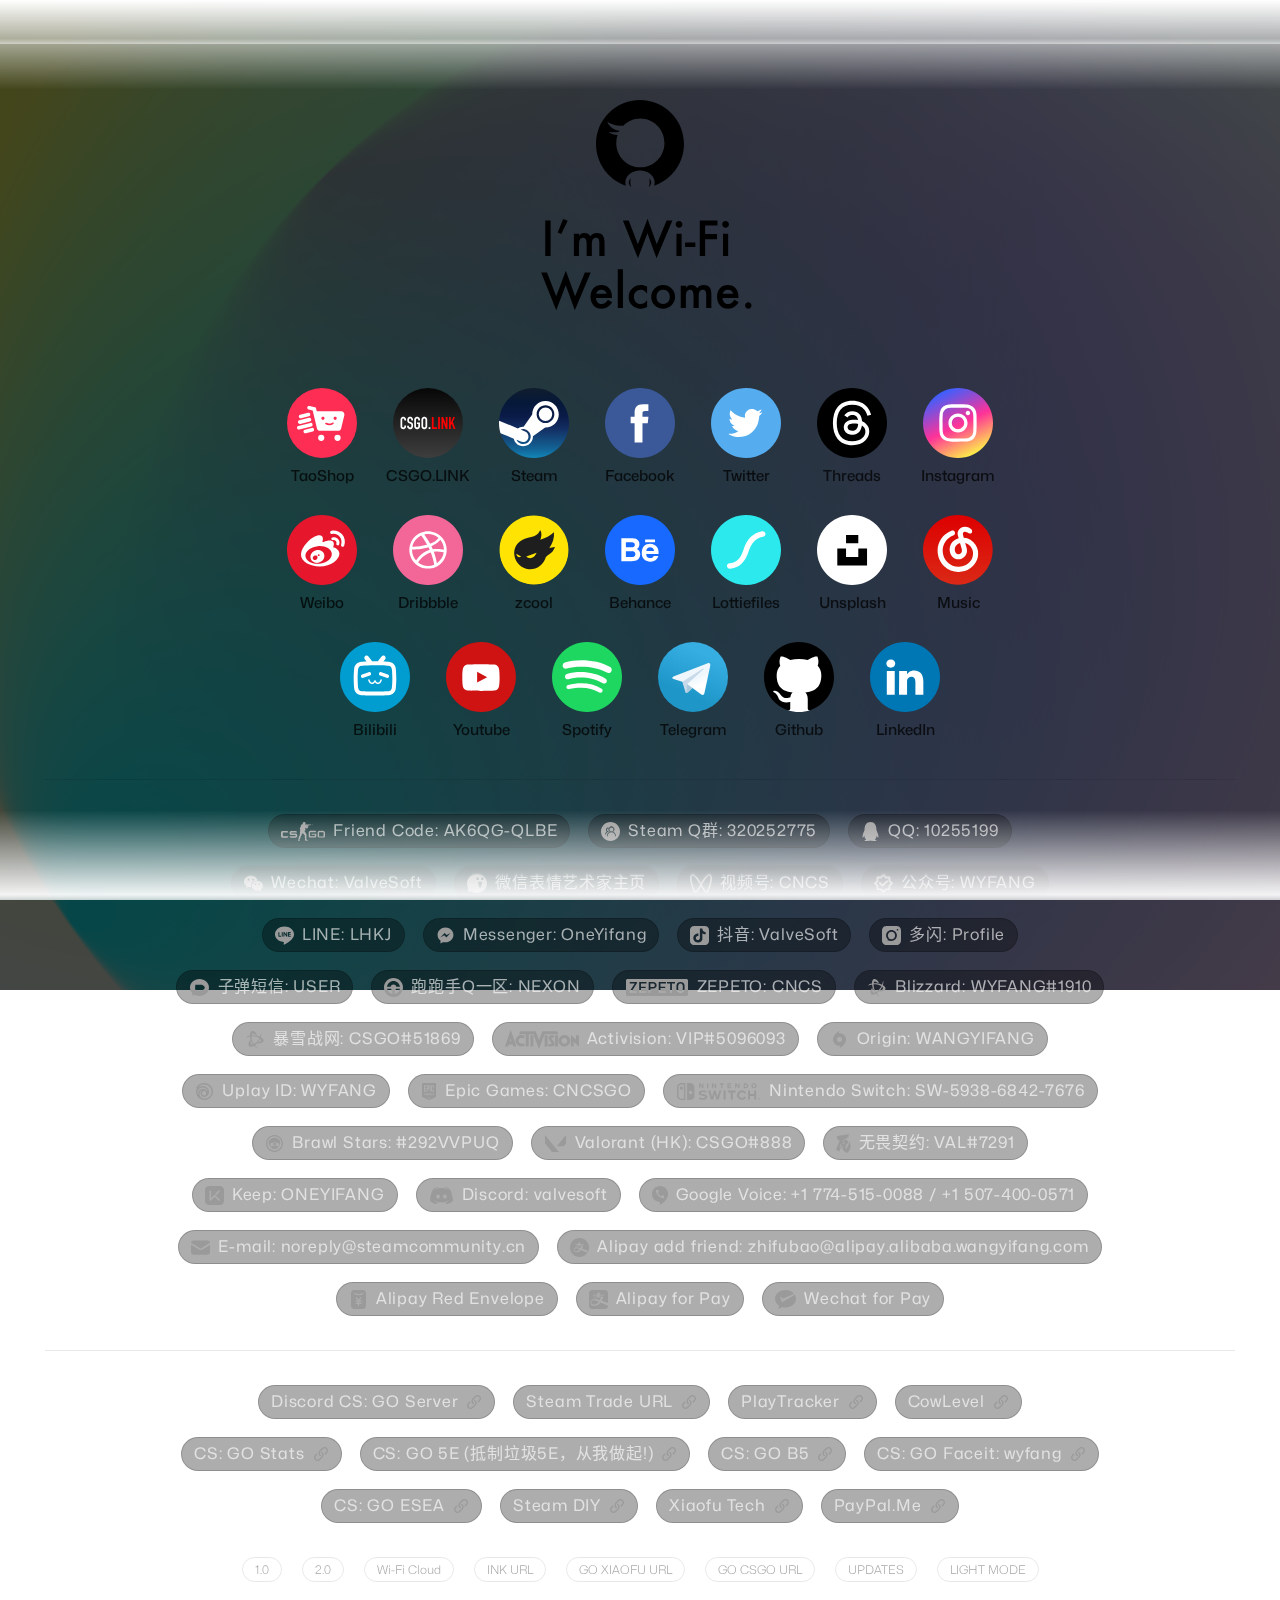
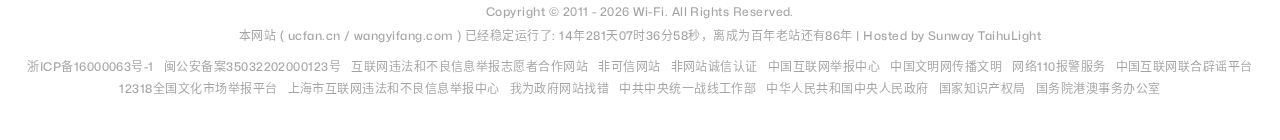
==== index.html @ d86083ff "Update index.html" ====
<!doctype html>
<html lang="zh-CN">

<head>
    <meta charset="UTF-8">
    <title>I'm Wi-Fi</title>
    <meta name="keywords" content="王一方,Wi-Fi,wifi,steam,王一方同学,wyfang,wangyifang,wangyifang.com">
    <meta name="description" content="Welcome to Wi-Fi's various community links!">
    <meta property="og:image" content="https://www.wangyifang.com/og-image.png" />
    <meta property="og:title" content="I'm Wi-Fi" />
    <meta property="og:description" content="Welcome to Wi-Fi's various community links!" />
    <meta property="og:image:width" content="1200" />
    <meta property="og:image:height" content="630" />
    <link rel="stylesheet" href="index.css">
    <!-- <link rel="stylesheet" href="index-night.css"> 临时永久黑色模式，见html head。 -->
    <!-- 开启永久后需要注释 -->
    <script src="wifitimecss.js"></script>
    <link id="wifitimecss" rel="stylesheet" href="index.css">
    <!-- 开启永久后需要注释 -->
    <meta name="theme-color" content="#ECF1F3">
    <meta name="viewport"
        content="width=device-width, initial-scale=1.0, maximum-scale=1.0, minimum-scale=1.0, user-scalable=no">
    <!-- ico -->
    <link rel="icon" type="image/svg+xml" href="favicon.svg">
    <link rel="apple-touch-icon" sizes="180x180" href="apple-touch-icon.png">
    <link rel="manifest" href="site.webmanifest">
    <link rel="mask-icon" href="safari-pinned-tab.svg" color="#3f3f3f">
    <meta name="apple-mobile-web-app-title" content="Wi-Fi">
    <meta name="application-name" content="Wi-Fi">
    <meta name="msapplication-TileColor" content="#121212">
    <!-- ico -->
    <link rel="preload" href="Mona-Sans.woff2" as="font" type="font/woff2" crossorigin>
    <script src="/analytics.js"></script>
</head>

<body class="wifi-scroll" ondragstart="return false">
    <div class="wifi-body">
        <div class="wifi-content">
            <div class="wifi-face-wifi" onclick="window.open('https://blog.wangyifang.com')"><img src="img/face.svg"
                    alt="This is my avatar, I use this avatar in most places.">
            </div>
            <!-- 将头像“wifi-face-wifi”改成”wifi-face“后头像将在夜间模式不反色 -->
            <div class="wifi-txt"><img src="img/txt.svg" alt="I'm Wi-Fi welcome"> </div>
            <div class="wifi-links">
                <div class="wifi-link">
                    <div id="glint"></div>
                    <script src="img/lottie/glint.js"></script>
                    <a href="http://taobao.wangyifang.com" target="_blank" rel="noopener">
                        <div class="wifi-link-img"><img src="img/dataoke.svg" alt="">
                            <div class="wifi-linkloading" style="background: #FE2D54;"></div>
                        </div>
                        <div class="linktxt">TaoShop</div>
                    </a>
                </div>
                <div class="wifi-link"> <a href="https://csgo.link" target="_blank" rel="noopener">
                        <div class="wifi-link-img"><img src="img/csgolink.svg" alt="">
                            <div class="wifi-linkloading" style="background: #191919;"></div>
                        </div>
                        <div class="linktxt">CSGO.LINK</div>
                    </a></div>
                <div class="wifi-link"> <a href="https://steamcommunity.cn/id/CNCS/" target="_blank" rel="noopener">
                        <div class="wifi-link-img"><img src="img/steam.svg" alt="">
                            <div class="wifi-linkloading" style="background: #144274;"></div>
                        </div>
                        <div class="linktxt">Steam</div>
                    </a></div>
                <div class="wifi-link"><a href="https://www.facebook.com/VALVESOFT" target="_blank" rel="noopener">
                        <div class="wifi-link-img"><img src="img/facebook.svg" alt="">
                            <div class="wifi-linkloading" style="background: #3b5998;"></div>
                        </div>
                        <div class="linktxt">Facebook</div>
                    </a></div>
                <div class="wifi-link"><a href="https://twitter.com/iYiFang" target="_blank" rel="noopener">
                        <div class="wifi-link-img"><img src="img/twitter.svg" alt="">
                            <div class="wifi-linkloading" style="background: #55acee;"></div>
                        </div>
                        <div class="linktxt">Twitter</div>
                    </a></div>
                <div class="wifi-link"><a href="https://threads.net/@wyfang" target="_blank" rel="noopener">
                        <div class="wifi-link-img"><img src="img/threads.svg" alt="">
                            <div class="wifi-linkloading" style="background: #000000;"></div>
                        </div>
                        <div class="linktxt">Threads</div>
                    </a></div>
                <div class="wifi-link"><a href="https://instagram.com/wyfang/" target="_blank" rel="noopener">
                        <div class="wifi-link-img"><img src="img/instagram.svg" alt="">
                            <div class="wifi-linkloading" style="background: #ff3f93;"></div>
                        </div>
                        <div class="linktxt">Instagram</div>
                    </a></div>
                <div class="wifi-link"><a href="https://weibo.com/vkon" target="_blank" rel="noopener">
                        <div class="wifi-link-img"><img src="img/weibo.svg" alt="">
                            <div class="wifi-linkloading" style="background: #e6172d;"></div>
                        </div>
                        <div class="linktxt">Weibo</div>
                    </a></div>
                <div class="wifi-link"><a href="https://dribbble.com/wyfang" target="_blank" rel="noopener">
                        <div class="wifi-link-img"><img src="img/dribbble.svg" alt="">
                            <div class="wifi-linkloading" style="background: #f26798;"></div>
                        </div>
                        <div class="linktxt">Dribbble</div>
                    </a></div>
                <div class="wifi-link"><a href="https://icool.zcool.com.cn/" target="_blank" rel="noopener">
                        <div class="wifi-link-img"><img src="img/zcool.svg" alt="">
                            <div class="wifi-linkloading" style="background: #ffe302;"></div>
                        </div>
                        <div class="linktxt">zcool</div>
                    </a></div>
                <div class="wifi-link"><a href="https://www.behance.net/ichina" target="_blank" rel="noopener">
                        <div class="wifi-link-img"><img src="img/behance.svg" alt="">
                            <div class="wifi-linkloading" style="background: #1769ff;"></div>
                        </div>
                        <div class="linktxt">Behance</div>
                    </a></div>
                <div class="wifi-link"><a href="https://lottiefiles.com/player" target="_blank" rel="noopener">
                        <div class="wifi-link-img"><img src="img/lottiefiles.svg" alt="">
                            <div class="wifi-linkloading" style="background: #21DFE0;"></div>
                        </div>
                        <div class="linktxt">Lottiefiles</div>
                    </a></div>
                <div class="wifi-link"><a href="https://unsplash.com/@wyfang" target="_blank" rel="noopener">
                        <div class="wifi-link-img"><img src="img/unsplash.svg" alt="">
                            <div class="wifi-linkloading" style="background: #FFFFFF;"></div>
                        </div>
                        <div class="linktxt">Unsplash</div>
                    </a></div>
                <div class="wifi-link"><a href="https://music.163.com/#/user/home?id=32537866" target="_blank"
                        rel="noopener">
                        <div class="wifi-link-img"><img src="img/music.svg" alt="">
                            <div class="wifi-linkloading" style="background: #db1a13;"></div>
                        </div>
                        <div class="linktxt">Music</div>
                    </a></div>
                <div class="wifi-link"><a href="https://space.bilibili.com/2985199" target="_blank" rel="noopener">
                        <div class="wifi-link-img"><img src="img/bilibili.svg" alt="">
                            <div class="wifi-linkloading" style="background: #029dd0;"></div>
                        </div>
                        <div class="linktxt">Bilibili</div>
                    </a></div>
                <div class="wifi-link"><a href="https://www.youtube.com/user/iyifang" target="_blank" rel="noopener">
                        <div class="wifi-link-img"><img src="img/youtube.svg" alt="">
                            <div class="wifi-linkloading" style="background: #ce1312;"></div>
                        </div>
                        <div class="linktxt">Youtube</div>
                    </a></div>
                <div class="wifi-link"><a href="https://open.spotify.com/user/wyfang" target="_blank" rel="noopener">
                        <div class="wifi-link-img"><img src="img/spotify.svg" alt="">
                            <div class="wifi-linkloading" style="background: #1ed760;"></div>
                        </div>
                        <div class="linktxt">Spotify</div>
                    </a></div>
                <div class="wifi-link"><a href="http://t.me/wyfang" target="_blank" rel="noopener">
                        <div class="wifi-link-img"><img src="img/telegram.svg" alt="">
                            <div class="wifi-linkloading" style="background: #2aa2d5;"></div>
                        </div>
                        <div class="linktxt">Telegram</div>
                    </a></div>
                <div class="wifi-link"><a href="https://github.com/wyfang" target="_blank" rel="noopener">
                        <div class="wifi-link-img"><img src="img/github.svg" alt="">
                            <div class="wifi-linkloading" style="background: #000000;"></div>
                        </div>
                        <div class="linktxt">Github</div>
                    </a></div>
                <div class="wifi-link"><a href="https://www.linkedin.com/in/steamos/" target="_blank" rel="noopener">
                        <div class="wifi-link-img"><img src="img/linkedin.svg" alt="">
                            <div class="wifi-linkloading" style="background: #0077b5;"></div>
                        </div>
                        <div class="linktxt">LinkedIn</div>
                    </a></div>
            </div>
            <div class="wifi-line"></div>
            <div class="wifi-other">
                <!--<div class="wifi-text-qr">-->
                <!--    <div class="wifi-text">-->
                <!--        <div id="luckincoffee"></div>-->
                <!--        <script src="img/lottie/luckincoffee.js"></script>-->
                <!--        免费咖啡-->
                <!--    </div>-->
                <!--    <div class="wifi-qr"><img src="img/qr/luckincoffee.svg" alt="">-->
                <!--        <div></div>-->
                <!--    </div>-->
                <!--</div>-->
                <div class="wifi-text" wificlick2copy="AK6QG-QLBE"><img class="wifi-url1" src="img/sm/csgo.svg" alt="">Friend Code: AK6QG-QLBE</div>
                <div class="wifi-text-qr">
                    <div class="wifi-text-qr-text" wificlick2copy="320252775"><img class="wifi-url1" src="img/sm/qq-group-steam.svg" alt="">Steam
                        Q群:
                        320252775</div>
                    <div class="wifi-qr"><img src="img/qr/qq-group-steam.svg" alt="">
                        <div></div>
                    </div>
                </div>
                <div class="wifi-text-qr">
                    <div class="wifi-text-qr-text" wificlick2copy="10255199"><img class="wifi-url1" src="img/sm/qq.svg" alt="">QQ: 10255199</div>
                    <div class="wifi-qr"><img src="img/qr/qq.svg" alt="">
                        <div></div>
                    </div>
                </div>
                <div class="wifi-text-qr">
                    <div class="wifi-text-qr-text" wificlick2copy="ValveSoft"><img class="wifi-url1" src="img/sm/wechat.svg" alt="">Wechat:
                        ValveSoft
                    </div>
                    <div class="wifi-qr"><img src="img/qr/wechat.svg" alt="">
                        <div></div>
                    </div>
                </div>
                <div class="wifi-text-qr">
                    <div class="wifi-text-qr-text"><img class="wifi-url1" src="img/sm/wechat-sticker.svg"
                            alt="">微信表情艺术家主页</div>
                    <div class="wifi-qr"><img src="img/qr/wechat-sticker.svg" alt="">
                        <div></div>
                    </div>
                </div>
                <div class="wifi-text-qr">
                    <div class="wifi-text-qr-text"><img class="wifi-url1" src="img/sm/wechatvideo.svg" alt="">视频号: CNCS
                    </div>
                    <div class="wifi-qr"><img src="img/qr/wechatvideo.svg" alt="">
                        <div></div>
                    </div>
                </div>
                <div class="wifi-text-qr">
                    <div class="wifi-text-qr-text" wificlick2copy="WYFANG"><img class="wifi-url1" src="img/sm/wechatmp.svg" alt="">公众号: WYFANG
                    </div>
                    <div class="wifi-qr"><img src="img/qr/wechatmp.svg" alt="">
                        <div></div>
                    </div>
                </div>
                <div class="wifi-text-qr">
                    <div class="wifi-text-qr-text" wificlick2copy="LHKJ"><img class="wifi-url1" src="img/sm/line.svg" alt="">LINE: LHKJ</div>
                    <div class="wifi-qr"><img src="img/qr/line.svg" alt="">
                        <div></div>
                    </div>
                </div>
                <div class="wifi-text-qr">
                    <div class="wifi-text-qr-text" wificlick2copy="OneYifang"><img class="wifi-url1" src="img/sm/messenger.svg" alt="">Messenger:
                        OneYifang
                    </div>
                    <div class="wifi-qr"><img src="img/qr/messenger.jpg" alt="">
                        <div></div>
                    </div>
                </div>
                <!-- <div class="wifi-text-qr">
                    <div class="wifi-text-qr-text">
                        <img class="wifi-url1" src="img/sm/renren.svg" alt="">人人: 314359580
                    </div>
                    <div class="wifi-qr"><img src="img/qr/renren.svg" alt="">
                        <div></div>
                    </div>
                </div> -->
                <div class="wifi-text-qr">
                    <div class="wifi-text-qr-text" wificlick2copy="ValveSoft"><img class="wifi-url1" src="img/sm/douyin.svg" alt="">抖音: ValveSoft
                    </div>
                    <div class="wifi-qr"><img src="img/qr/douyin.jpg" alt="">
                        <div></div>
                    </div>
                </div>
                <div class="wifi-text-qr">
                    <div class="wifi-text-qr-text" wificlick2copy="Profile"><img class="wifi-url1" src="img/sm/duoshan.svg" alt="">多闪: Profile
                    </div>
                    <div class="wifi-qr"><img src="img/qr/duoshan.svg" alt="">
                        <div></div>
                    </div>
                </div>
                <div class="wifi-text-qr">
                    <div class="wifi-text-qr-text" wificlick2copy="USER"><img class="wifi-url1" src="img/sm/zidan.svg" alt="">子弹短信: USER</div>
                    <div class="wifi-qr"><img src="img/qr/zidan.svg" alt="">
                        <div></div>
                    </div>
                </div>
                <div class="wifi-text" wificlick2copy="NEXON"><img class="wifi-url1" src="img/sm/mpopkart.svg" alt="">跑跑手Q一区: NEXON</div>
                <div class="wifi-text-qr">
                    <div class="wifi-text-qr-text" wificlick2copy="CNCS"><img class="wifi-url1" src="img/sm/zepeto.svg" alt="">ZEPETO: CNCS
                    </div>
                    <div class="wifi-qr"><img src="img/qr/zepeto.svg" alt="">
                        <div></div>
                    </div>
                </div>
                <div class="wifi-text" wificlick2copy="WYFANG#1910"><img class="wifi-url1" src="img/sm/blizzard.svg" alt="">Blizzard: WYFANG#1910
                </div>
                <div class="wifi-text" wificlick2copy="CSGO#51869"><img class="wifi-url1" src="img/sm/blizzard.svg" alt="">暴雪战网: CSGO#51869
                </div>
                <div class="wifi-text" wificlick2copy="VIP#5096093"><img class="wifi-url1" src="img/sm/activision.svg" alt="">Activision:
                    VIP#5096093</div>
                <div class="wifi-text" wificlick2copy="WANGYIFANG"><img class="wifi-url1" src="img/sm/origin.svg" alt="">Origin: WANGYIFANG</div>
                <div class="wifi-text" wificlick2copy="WYFANG"><img class="wifi-url1" src="img/sm/uplay.svg" alt="">Uplay ID: WYFANG</div>
                <div class="wifi-text" wificlick2copy="CNCSGO"><img class="wifi-url1" src="img/sm/epic.svg" alt="">Epic Games: CNCSGO</div>
                <div class="wifi-text" wificlick2copy="SW-5938-6842-7676"><img class="wifi-url1" src="img/sm/nsfc.svg" alt="">Nintendo Switch:
                    SW-5938-6842-7676</div>
                <div class="wifi-text-qr">
                    <div class="wifi-text-qr-text" wificlick2copy="#292VVPUQ"><img class="wifi-url1" src="img/sm/brawlstars.svg" alt="">Brawl
                        Stars:
                        #292VVPUQ</div>
                    <div class="wifi-qr"><img src="img/qr/brawlstars.svg" alt="">
                        <div></div>
                    </div>
                </div>
                <div class="wifi-text" wificlick2copy="CSGO#888"><img class="wifi-url1" src="img/sm/valorant.svg" alt="">Valorant (HK): CSGO#888
                </div>
                <div class="wifi-text" wificlick2copy="VAL#7291"><img class="wifi-url1" src="img/sm/valorant-cn.svg" alt="">无畏契约: VAL#7291
                </div>
                <div class="wifi-text-qr">
                    <div class="wifi-text-qr-text" wificlick2copy="ONEYIFANG"><img class="wifi-url1" src="img/sm/keep.svg" alt="">Keep: ONEYIFANG
                    </div>
                    <div class="wifi-qr"><img src="img/qr/keep.svg" alt="">
                        <div></div>
                    </div>
                </div>
                <div class="wifi-text" wificlick2copy="valvesoft"><img class="wifi-url1" src="img/sm/discord.svg" alt="">Discord: valvesoft</div>
                <div class="wifi-text"><img class="wifi-url1" src="img/sm/googlevoice.svg" alt="">Google Voice: +1
                    774-515-0088 /
                    +1 507-400-0571</div>
                <div class="wifi-text" wificlick2copy="noreply@steamcommunity.cn"><img class="wifi-url1" src="img/sm/mail.svg" alt="">E-mail:
                    noreply@steamcommunity.cn</div>
                <div class="wifi-text-qr">
                    <div class="wifi-text-qr-text" wificlick2copy="zhifubao@alipay.alibaba.wangyifang.com"><img class="wifi-url1" src="img/sm/alipay.svg" alt="">Alipay add
                        friend:
                        zhifubao@alipay.alibaba.wangyifang.com</div>
                    <div class="wifi-qr"><img src="img/qr/alipay.svg" alt="">
                        <div></div>
                    </div>
                </div>
                <div class="wifi-text-qr">
                    <div class="wifi-text-qr-text" wificlick2copy="853117694"><img class="wifi-url1" src="img/sm/red-envelope.svg" alt="">Alipay
                        Red Envelope
                    </div>
                    <div class="wifi-qr"><img src="img/qr/red-envelope.svg" alt="">
                        <div></div>
                    </div>
                </div>
                <div class="wifi-text-qr">
                    <div class="wifi-text-qr-text"><img class="wifi-url1" src="img/sm/alipayforpay.svg" alt="">Alipay
                        for Pay
                    </div>
                    <div class="wifi-qr"><img src="img/qr/alipayforpay.svg" alt="">
                        <div></div>
                    </div>
                </div>
                <div class="wifi-text-qr">
                    <div class="wifi-text-qr-text"><img class="wifi-url1" src="img/sm/wechatpay.svg" alt="">Wechat for
                        Pay
                    </div>
                    <div class="wifi-qr"><img src="img/qr/wechatpay.svg" alt="">
                        <div></div>
                    </div>
                </div>
            </div>
            <div class="wifi-line"></div>
            <div class="wifi-other">
                <div class="wifi-text" onclick="window.open('https://discord.gg/nYywDkNDwb')" style="cursor:pointer">
                    Discord CS: GO Server<img class="wifi-url2" src="img/sm/url.svg" alt=""></div>
                <div class="wifi-text"
                    onclick="window.open('https://steamcommunity.com/tradeoffer/new/?partner=89582913&token=fn6TBVgt')"
                    style="cursor:pointer">Steam Trade URL<img class="wifi-url2" src="img/sm/url.svg" alt=""></div>
                <div class="wifi-text" onclick="window.open('https://playtracker.net/profile/Player')"
                    style="cursor:pointer">PlayTracker<img class="wifi-url2" src="img/sm/url.svg" alt=""></div>
                <div class="wifi-text" onclick="window.open('https://cowlevel.net/people/player')"
                    style="cursor:pointer">CowLevel<img class="wifi-url2" src="img/sm/url.svg" alt=""></div>
                <div class="wifi-text" onclick="window.open('https://app.scope.gg/dashboard/89582913')"
                    style="cursor:pointer">CS: GO Stats<img class="wifi-url2" src="img/sm/url.svg" alt=""></div>
                <div class="wifi-text" style="cursor:not-allowed">CS: GO 5E (抵制垃圾5E，从我做起!)<img class="wifi-url2"
                        src="img/sm/url.svg" alt=""></div>
                <div class="wifi-text"
                    onclick="window.open('https://www.b5csgo.plus/accountInfo/overview?domain=d306e1hwj8zz')"
                    style="cursor:pointer">CS: GO B5<img class="wifi-url2" src="img/sm/url.svg" alt=""></div>
                <div class="wifi-text"
                    onclick="window.open('https://www.faceit.com/zh?referral=5a091395-29d2-4b0f-9ee8-2ce05b703c49')"
                    style="cursor:pointer">CS: GO Faceit: wyfang<img class="wifi-url2" src="img/sm/url.svg" alt="">
                </div>
                <div class="wifi-text" onclick="window.open('https://play.esea.net/users/2175333')"
                    style="cursor:pointer">CS: GO ESEA<img class="wifi-url2" src="img/sm/url.svg" alt=""></div>
                <div class="wifi-text" onclick="window.open('http://my.csgo.link')" style="cursor:pointer">Steam
                    DIY<img class="wifi-url2" src="img/sm/url.svg" alt=""></div>
                <div class="wifi-text" onclick="window.open('http://www.xiaofu.tech')" style="cursor:pointer">Xiaofu
                    Tech<img class="wifi-url2" src="img/sm/url.svg" alt=""></div>
                <div class="wifi-text" onclick="window.open('https://paypal.me/dribbble')" style="cursor:pointer">
                    PayPal.Me<img class="wifi-url2" src="img/sm/url.svg" alt=""></div>
                <!--<div class="wifi-text" onclick="window.open('https://dl.todesk.com/windows/ToDesk_Lite.exe')"-->
                <!--    style="cursor:pointer">-->
                <!--    请Wi-Fi远程协助 (Todesk绿色版)<img class="wifi-url2" src="img/sm/url.svg" alt=""></div>-->
            </div>
        </div>
        <div class="wifi-foot">
            <div class="wifi-foot-links">
                <a href="1.0/" target="_blank" rel="noopener">
                    <div class="wifi-foot-link">1.0</div>
                </a>
                <a href="2.0/" target="_blank" rel="noopener">
                    <div class="wifi-foot-link">2.0</div>
                </a>
                <a href="https://cloud.wangyifang.com/" target="_blank" rel="noopener">
                    <div class="wifi-foot-link">Wi-Fi Cloud</div>
                </a>
                <a href="https://csgo.ink/" target="_blank" rel="noopener">
                    <div class="wifi-foot-link">INK URL</div>
                </a>
                <a href="https://go.xiaofu.tech/" target="_blank" rel="noopener">
                    <div class="wifi-foot-link">GO XIAOFU URL</div>
                </a>
                <a href="https://go.csgo.link" target="_blank" rel="noopener">
                    <div class="wifi-foot-link">GO CSGO URL</div>
                </a>
                <a href="https://blog.wangyifang.com/mywebupdate/" target="_blank" rel="noopener">
                    <div class="wifi-foot-link">UPDATES</div>
                </a>
                <div id="darkModeToggle" class="wifi-foot-link" style="cursor: pointer;">⋅⋅⋅</div>
            </div>
            <div class="wifi-copyright">Copyright © 2011 - 现在 Wi-Fi. All Rights Reserved.</div>
            <div class="wifi-copyright">本网站 ( ucfan.cn / wangyifang.com ) 已经稳定运行了: <span id="htmer_time"></span>，离成为百年老站还有<span id="htmer_time2"></span> | Hosted by Sunway TaihuLight</div>
                    
            <!--51.la统计-->
            <div id="custom-widget" class="wifi-copyright" style="display: none;">
                <script id="LA-DATA-WIDGET" crossorigin="anonymous" charset="UTF-8" src="https://v6-widget.51.la/v6/KRC2Iq7JDebE74Fo/quote.js?theme=#000000,#000000,#000000,#000000,,#000000,12&f=12&display=0,1,1,1,1,1,1,1">
                </script>
            </div>
            
            <script>
// widget-extract.js

window.addEventListener('load', function () {
    // 提取并替换小部件内容的函数
    function extractAndReplaceWidgetContent() {
        var widget = document.querySelector('#custom-widget .la-widget');
        if (widget) {
            var stats = {
                '今日访问人数': '',
                '今日访问量': '',
                '昨日访问人数': '',
                '昨日访问量': '',
                '本月访问量': '',
                '总访问量': ''
            };

            widget.querySelectorAll('span').forEach(function(span) {
                var spanText = span.textContent.trim().replace(/\s+/g, ' '); // 去掉多余空格

                // 匹配并提取统计信息
                Object.keys(stats).forEach(function(key) {
                    var regex = new RegExp(key + '\\s*(\\d+[\\,\\d]*)');
                    var match = spanText.match(regex);
                    if (match) {
                        stats[key] = match[1];
                    }
                });
            });

            // 生成最终的文本内容，每个统计项之间添加两个不间断空格
            var textContent = '';
            Object.keys(stats).forEach(function(key) {
                if (stats[key]) {
                    textContent += key + stats[key] + '&nbsp;&nbsp;';
                }
            });

            // 创建一个新的 div 元素替换原有小部件内容
            var newContent = document.createElement('div');
            newContent.innerHTML = textContent.trim(); // 去掉末尾多余的空格

            // 替换原有小部件内容
            var customWidget = document.getElementById('custom-widget');
            customWidget.innerHTML = '';
            customWidget.appendChild(newContent);
        }
    }

    // 使用 MutationObserver 监控 la-widget 的加载状态
    var observer = new MutationObserver(function(mutations) {
        mutations.forEach(function(mutation) {
            if (mutation.addedNodes.length > 0) {
                mutation.addedNodes.forEach(function(node) {
                    if (node.nodeType === 1 && node.classList.contains('la-widget')) {
                        // 小部件加载完成后提取并替换内容
                        extractAndReplaceWidgetContent();
                    }
                });
            }
        });
    });

    // 监听整个文档的变化
    observer.observe(document, { childList: true, subtree: true });

    // 页面加载完成后直接执行一次提取操作
    extractAndReplaceWidgetContent();

    // 去除#custom-widget的display:none样式
    var customWidget = document.getElementById('custom-widget');
    if (customWidget) {
        customWidget.style.display = '';
    }
});

            </script>
            
            <!--51.la统计-->
            
            <div class="wifi-beians">
                <div class="wifi-beian"><a class="wifi-beian-a" href="http://beian.miit.gov.cn" target="_blank"
                        rel="noopener">浙ICP备16000063号-1</a></div>
                <div class="wifi-beian"><a class="wifi-beian-a"
                        href="http://www.beian.gov.cn/portal/registerSystemInfo?COLLCC=1723439908&amp;recordcode=35032202000123"
                        target="_blank" rel="noopener">闽公安备案35032202000123号</a></div>
                <div class="wifi-beian"><a class="wifi-beian-a" href="http://www.bjjubao.org.cn/index.html"
                        target="_blank" rel="noopener">互联网违法和不良信息举报志愿者合作网站</a></div>
                <div class="wifi-beian"><a class="wifi-beian-a"
                        href="https://ss.knet.cn/verifyseal.dll?sn=i18032733000000006342604&comefrom=trust&trustKey=dn&trustValue=wangyifang.com"
                        target="_blank" rel="noopener">非可信网站</a> </div>
                <div class="wifi-beian"><a class="wifi-beian-a"
                        href="https://credit.cecdc.com/CX20170726035260000588.html" target="_blank"
                        rel="noopener">非网站诚信认证</a></div>
                <div class="wifi-beian"><a class="wifi-beian-a" href="http://www.12377.cn/" target="_blank"
                        rel="noopener">中国互联网举报中心</a></div>
                <div class="wifi-beian"><a class="wifi-beian-a" href="http://www.wenming.cn/" target="_blank"
                        rel="noopener">中国文明网传播文明</a></div>
                <div class="wifi-beian"><a class="wifi-beian-a" href="http://cyberpolice.mps.gov.cn/" target="_blank"
                        rel="noopener">网络110报警服务</a></div>
                <div class="wifi-beian"><a class="wifi-beian-a" href="http://www.piyao.org.cn/" target="_blank"
                        rel="noopener">中国互联网联合辟谣平台</a></div>
                <div class="wifi-beian"><a class="wifi-beian-a" href="https://jbts.mct.gov.cn/" target="_blank"
                        rel="noopener">12318全国文化市场举报平台</a></div>
                <div class="wifi-beian"><a class="wifi-beian-a" href="http://www.shjbzx.cn/" target="_blank"
                        rel="noopener">上海市互联网违法和不良信息举报中心</a></div>
                <div class="wifi-beian"><a class="wifi-beian-a" href="http://www.gov.cn/c125533/jbxxk.htm"
                        target="_blank" rel="noopener">我为政府网站找错</a></div>
                <div class="wifi-beian"><a class="wifi-beian-a" href="http://www.zytzb.gov.cn/" target="_blank"
                        rel="noopener">中共中央统一战线工作部</a></div>
                <div class="wifi-beian"><a class="wifi-beian-a" href="http://www.gov.cn/" target="_blank"
                        rel="noopener">中华人民共和国中央人民政府</a></div>
                <div class="wifi-beian"><a class="wifi-beian-a" href="https://www.cnipa.gov.cn/" target="_blank"
                        rel="noopener">国家知识产权局</a></div>
                <div class="wifi-beian"><a class="wifi-beian-a" href="http://www.hmo.gov.cn/" target="_blank"
                        rel="noopener">国务院港澳事务办公室</a></div>
            </div>
        </div>
    </div>
    <!-- <div class="wifi-bg-v" style="background-color: #000000;">
		<div class="wifi-bg-video">
			<div class="wifi-bg-videomark" style="background-color: #000000b3;"></div>
			<video autoplay muted loop playsinline poster="img/bg/2019dotacsgo.jpg">
				<source src="img/bg/2019dotacsgo.webm" type="video/webm">
			</video>
			<div class="wifi-bg-video-lowposter" style="background-color: #19191e;"><img src="img/bg/low2019dotacsgo.jpg" alt=""></div>
		</div>
	</div> -->
    <div class="wifi-bg">
        <div class="wifi-bg-mask"></div>
        <div class="wifi-bg-mask-night"></div>
        <!--<div class="wifi-bg-img"></div>-->
        <!-- 旧版gif背景 -->
        <div id="bg-wrap" style="opacity: 1;width: 100%;height: 100%;"><svg viewBox="0 0 100 100"
                preserveAspectRatio="xMidYMid slice" style="width: 100%;height: 100%;">
                <defs>
                    <radialGradient id="Gradient1" cx="50%" cy="50%" fx="0.441602%" fy="50%" r=".5">
                        <animate attributeName="fx" dur="34s" values="0%;3%;0%" repeatCount="indefinite"></animate>
                        <stop offset="0%" stop-color="rgba(255, 0, 255, 1)"></stop>
                        <stop offset="100%" stop-color="rgba(255, 0, 255, 0)"></stop>
                    </radialGradient>
                    <radialGradient id="Gradient2" cx="50%" cy="50%" fx="2.68147%" fy="50%" r=".5">
                        <animate attributeName="fx" dur="23.5s" values="0%;3%;0%" repeatCount="indefinite"></animate>
                        <stop offset="0%" stop-color="rgba(255, 255, 0, 1)"></stop>
                        <stop offset="100%" stop-color="rgba(255, 255, 0, 0)"></stop>
                    </radialGradient>
                    <radialGradient id="Gradient3" cx="50%" cy="50%" fx="0.836536%" fy="50%" r=".5">
                        <animate attributeName="fx" dur="21.5s" values="0%;3%;0%" repeatCount="indefinite"></animate>
                        <stop offset="0%" stop-color="rgba(0, 255, 255, 1)"></stop>
                        <stop offset="100%" stop-color="rgba(0, 255, 255, 0)"></stop>
                    </radialGradient>
                    <radialGradient id="Gradient4" cx="50%" cy="50%" fx="4.56417%" fy="50%" r=".5">
                        <animate attributeName="fx" dur="23s" values="0%;5%;0%" repeatCount="indefinite"></animate>
                        <stop offset="0%" stop-color="rgba(0, 255, 0, 1)"></stop>
                        <stop offset="100%" stop-color="rgba(0, 255, 0, 0)"></stop>
                    </radialGradient>
                    <radialGradient id="Gradient5" cx="50%" cy="50%" fx="2.65405%" fy="50%" r=".5">
                        <animate attributeName="fx" dur="24.5s" values="0%;5%;0%" repeatCount="indefinite"></animate>
                        <stop offset="0%" stop-color="rgba(0,0,255, 1)"></stop>
                        <stop offset="100%" stop-color="rgba(0,0,255, 0)"></stop>
                    </radialGradient>
                    <radialGradient id="Gradient6" cx="50%" cy="50%" fx="0.981338%" fy="50%" r=".5">
                        <animate attributeName="fx" dur="25.5s" values="0%;5%;0%" repeatCount="indefinite"></animate>
                        <stop offset="0%" stop-color="rgba(255,0,0, 1)"></stop>
                        <stop offset="100%" stop-color="rgba(255,0,0, 0)"></stop>
                    </radialGradient>
                </defs>
                <rect x="13.744%" y="1.18473%" width="100%" height="100%" fill="url(#Gradient1)"
                    transform="rotate(334.41 50 50)">
                    <animate attributeName="x" dur="20s" values="25%;0%;25%" repeatCount="indefinite"></animate>
                    <animate attributeName="y" dur="21s" values="0%;25%;0%" repeatCount="indefinite"></animate>
                    <animateTransform attributeName="transform" type="rotate" from="0 50 50" to="360 50 50" dur="7s"
                        repeatCount="indefinite"></animateTransform>
                </rect>
                <rect x="-2.17916%" y="35.4267%" width="100%" height="100%" fill="url(#Gradient2)"
                    transform="rotate(255.072 50 50)">
                    <animate attributeName="x" dur="23s" values="-25%;0%;-25%" repeatCount="indefinite"></animate>
                    <animate attributeName="y" dur="24s" values="0%;50%;0%" repeatCount="indefinite"></animate>
                    <animateTransform attributeName="transform" type="rotate" from="0 50 50" to="360 50 50" dur="12s"
                        repeatCount="indefinite"></animateTransform>
                </rect>
                <rect x="9.00483%" y="14.5733%" width="100%" height="100%" fill="url(#Gradient3)"
                    transform="rotate(139.903 50 50)">
                    <animate attributeName="x" dur="25s" values="0%;25%;0%" repeatCount="indefinite"></animate>
                    <animate attributeName="y" dur="12s" values="0%;25%;0%" repeatCount="indefinite"></animate>
                    <animateTransform attributeName="transform" type="rotate" from="360 50 50" to="0 50 50" dur="9s"
                        repeatCount="indefinite"></animateTransform>
                </rect>
            </svg>
        </div>
    </div>
    <div class="wifi-mask">
        <div class="wifi-Top-mask">
            <div class="gradient-blur gradient-blur-top">
                <div></div>
                <div></div>
                <div></div>
                <div></div>
                <div></div>
                <div></div>
            </div>
        </div>
        <div class="wifi-Bottom-mask">
            <div class="gradient-blur gradient-blur-bottom">
                <div></div>
                <div></div>
                <div></div>
                <div></div>
                <div></div>
                <div></div>
            </div>
        </div>
        <script>
            // 动态插入style标签到body内
            const style = document.createElement('style');
            style.innerHTML = `

/* 底部渐变 */
.wifi-Bottom-mask {
    z-index: 50;
    width: 100%;
    height: 90px;
    position: fixed;
    bottom: 0px;
    left: 0px;
    background: linear-gradient(180deg, rgba(255, 255, 255, 0.00) 0%, #FFF 100%);
}

/* 顶部渐变 */
.wifi-Top-mask {
    z-index: 50;
    width: 100%;
    height: 90px;
    position: fixed;
    top: 0px;
    left: 0px;
    background: linear-gradient(0deg, rgba(255, 255, 255, 0.00) 0%, #FFF 100%);
}

/* 通用渐变模糊样式 */
.gradient-blur {
    position: fixed;
    z-index: 5;
    width: 100%;
    height: 44px;
    pointer-events: none;
}

.gradient-blur-top {
    top: 0;
}

.gradient-blur-bottom {
    bottom: 0;
}

.gradient-blur > div,
.gradient-blur::before,
.gradient-blur::after {
    position: absolute;
    inset: 0;
}

/* 底部模糊渐变 */
.gradient-blur::before {
    content: "";
    z-index: 1;
    backdrop-filter: blur(1px);
    -webkit-mask: linear-gradient(
        to bottom,
        rgba(0, 0, 0, 0) 0%,
        rgba(0, 0, 0, 1) 12.5%,
        rgba(0, 0, 0, 1) 25%,
        rgba(0, 0, 0, 0) 37.5%
    );
    mask: linear-gradient(
        to bottom,
        rgba(0, 0, 0, 0) 0%,
        rgba(0, 0, 0, 1) 12.5%,
        rgba(0, 0, 0, 1) 25%,
        rgba(0, 0, 0, 0) 37.5%
    );
}

/* 顶部模糊渐变 */
.gradient-blur-top::before {
    content: "";
    z-index: 1;
    backdrop-filter: blur(1px);
    -webkit-mask: linear-gradient(
        to top,
        rgba(0, 0, 0, 0) 0%,
        rgba(0, 0, 0, 1) 12.5%,
        rgba(0, 0, 0, 1) 25%,
        rgba(0, 0, 0, 0) 37.5%
    );
    mask: linear-gradient(
        to top,
        rgba(0, 0, 0, 0) 0%,
        rgba(0, 0, 0, 1) 12.5%,
        rgba(0, 0, 0, 1) 25%,
        rgba(0, 0, 0, 0) 37.5%
    );
}

.gradient-blur > div:nth-of-type(1),
.gradient-blur-top > div:nth-of-type(1) {
    z-index: 2;
    backdrop-filter: blur(1px);
    -webkit-mask: linear-gradient(
        to bottom,
        rgba(0, 0, 0, 0) 12.5%,
        rgba(0, 0, 0, 1) 25%,
        rgba(0, 0, 0, 1) 37.5%,
        rgba(0, 0, 0, 0) 50%
    );
    mask: linear-gradient(
        to bottom,
        rgba(0, 0, 0, 0) 12.5%,
        rgba(0, 0, 0, 1) 25%,
        rgba(0, 0, 0, 1) 37.5%,
        rgba(0, 0, 0, 0) 50%
    );
}

/* 按上述方式，对其他 nth-of-type(n) 同步设置 */

.gradient-blur::after,
.gradient-blur-top::after {
    content: "";
    z-index: 8;
    backdrop-filter: blur(64px);
    -webkit-mask: linear-gradient(
        to bottom,
        rgba(0, 0, 0, 0) 87.5%,
        rgba(0, 0, 0, 1) 100%
    );
    mask: linear-gradient(
        to bottom,
        rgba(0, 0, 0, 0) 87.5%,
        rgba(0, 0, 0, 1) 100%
    );
}


            `;
        document.head.appendChild(style);
</script>
    </div>
    <script src="wificlick2copy.js"></script>
    <script src="wifiwebsitetime.js"></script>
    <script src="scripts/bodymovin.js"></script>
</body>

</html>
---- index.css ----
@font-face {
    font-family: 'Mona Sans';
    src:
      url('Mona-Sans.woff2') format('woff2 supports variations'),
      url('Mona-Sans.woff2') format('woff2-variations');
    font-weight: 200 900;
    font-stretch: 75% 125%;
  }
  
  html {
    font-family: 'Mona Sans';
  }

/*---Lottie---*/
#glint {
    width: 160px;
    height: 160px;
    position: absolute;
    z-index: 2;
    left: -46px;
    top: -40px;
    pointer-events: none;
}

#luckincoffee {
    height: 22px;
    width: 22px;
    margin-right: 7px;
}

/*---Lottie---*/

* {
    box-sizing: border-box;
    margin: 0;
    padding: 0;
    word-break: break-all;
}

body {
    min-width: 300px;
}

.wifi-bg {
    width: 120%;
    height: 120%;
    position: fixed;
    top: -10%;
    right: -10%;
    z-index: -100;
    background: #ffffff00;
}

.wifi-bg-mask, .wifi-bg-mask-night{
    width: 120%;
    height: 120%;
    position: fixed;
}

.wifi-bg-mask{
    background: linear-gradient(180deg, #ECF1F3 10%, rgba(236, 241, 243, 0.7) 29.56%);
}

.wifi-bg-mask-night {
    opacity: 0;
    background: linear-gradient(180deg, #080C0F 10%, rgba(8, 12, 15, 0.76) 32.56%, rgba(8, 12, 15, 0.76) 100%);
}

/* 媒体查询：屏幕宽度大于1024px时的样式 */
@media screen and (min-width: 1024px) {
    .wifi-bg-mask {
        background: rgba(236, 241, 243, 0.70);
    }

    .wifi-bg-mask-night {
        background: rgba(8, 12, 15, 0.76);
    }
}

.wifi-bg-img {
    width: 100%;
    height: 100%;
    filter: opacity(10%) blur(10px);
    background-image: url(/img/bg.gif);
    background-repeat: no-repeat;
    background-size: 100% 100%;
}

.wifi-bg-v {
    width: 100%;
    min-width: 1040px;
    /*视频背景最小宽度*/
    height: 100%;
    margin: 0 auto;
    position: fixed;
    z-index: -100;
    left: 50%;
    top: 50%;
    transform: translate(-50%, -50%);
    opacity: 1;
}

.wifi-bg-video {
    margin: 0 auto;
    width: 100%;
    height: 100%;
    max-width: 1920px;
    position: relative;
    z-index: -101;
}

.wifi-bg-videomark {
    width: 100%;
    height: 100%;
    position: absolute;
    z-index: 1;
}

.wifi-body {
    box-sizing: border-box;
    margin: 0 20px;
}

.wifi-content {
    margin-bottom: 20px;
}

.wifi-foot {
    margin-bottom: 20px;
    display: flex;
    flex-direction: column;
}

a {
    text-decoration: none;
}

a:link {
    color: #0000005c;
}

a:visited {
    color: #0000005c;
}

a:hover {
    color: #0000005c;
}

a:active {
    color: #0000005c;
}

.wifi-face {
    display: flex;
    justify-content: center;
    padding-top: 100px;
}

/* 使用 wifi-face 夜间将不会反色 */

.wifi-face-wifi {
    display: flex;
    justify-content: center;
    margin: 0 auto;
    cursor: pointer;
    margin-top: 100px;
    width: 88px;
}

/* 使用 wifi-face-wifi 夜间将会反色 */

.wifi-face img,
.wifi-face-wifi img {
    width: 88px;
    height: 88px;
    transition: opacity 0.4s;
    transition-timing-function: cubic-bezier(0.08, 0.64, 0.41, 0.99);
}

.wifi-face img:hover,
.wifi-face-wifi img:hover {
    opacity: 0.7;
}

.wifi-txt {
    display: flex;
    justify-content: center;
    margin: 30px 0;
    height: 93px;
}

.wifi-links {
    display: flex;
    margin: 0 auto;
    justify-content: center;
    flex-wrap: wrap;
    align-content: stretch;
    font-size: 15px;
    color: #4F4F4F;
    max-width: 750px;
    min-width: 300px;
    padding-top: 32px;
}

.wifi-link-img {
    position: relative;
}

.wifi-linkloading {
    position: absolute;
    background: #F4F4F4;
    border-radius: 50%;
    top: 1px;
    left: 1px;
    z-index: -2;
    width: 68px;
    height: 68px;
}

.linktxt {
    width: max-content;
    margin-top: 5px;
    color: #000000bd;
    font-weight: 530;
}

.wifi-link {
    position: relative;
    display: flex;
    align-items: flex-start;
    text-align: center;
    margin: 15px 18px 15px;
    width: 70px;
    opacity: 1;
    transition: opacity 0.4s;
    transition-timing-function: cubic-bezier(0.08, 0.64, 0.41, 0.99);
    justify-content: center;
}

.wifi-link a {
    width: 70px;
    display: flex;
    flex-direction: column;
    align-items: center;
}

.wifi-link img {
    width: 70px;
    height: 70px;
}

.wifi-link:hover {
    opacity: 0.5;
}

.wifi-line {
    display: flex;
    background: #00000017;
    height: 1px;
    margin: 25px;
}

.wifi-other {
    display: flex;
    justify-content: center;
    flex-wrap: wrap;
    align-content: stretch;
    max-width: 960px;
    min-width: 300px;
    margin: 0 auto;
}

.wifi-text,
.wifi-text-qr-text {
    display: flex;
    align-items: center;
    font-size: 16px;
    font-weight: 420;
    color: #000000bd;
    letter-spacing: 0.78px;
    line-height: 20px;
    background: #ffffffad;
    border-width: 1px;
    border-style: solid;
    border-color: #ffffffad;
    border-radius: 17px;
    padding: 6px 12px;
    margin: 9px;
}

.wifi-text-qr-text {
    margin: 0px;
}

.wifi-text-qr {
    margin: 9px;
    border-radius: 88px;
    position: relative;
}

.wifi-qr {
    position: absolute;
    z-index: 1;
    top: 56px;
    left: 50%;
    margin-top: -196px;
    margin-left: -79px;
    background: #FFFFFF;
    box-shadow: 0 5px 30px 0 rgba(0, 0, 0, 0.24);
    border-radius: 17px;
    width: 158px;
    height: 158px;
    opacity: 0;
    transform: scale(0.9);
    transition: all 0.15s;
    transition-timing-function: ease-in-out;
    display: flex;
    justify-content: center;
    align-items: center;
    pointer-events: none;
}

.wifi-qr img {
    width: 140px;
    height: 140px;
    pointer-events: none;
}

.wifi-qr div {
    width: 10px;
    height: 10px;
    background-color: white;
    position: absolute;
    bottom: -5px;
    transform: rotate(45deg);
}

.wifi-text:hover,
.wifi-text-qr-text:hover {
    transition: 0.4s;
    transition-timing-function: cubic-bezier(0.08, 0.64, 0.41, 0.99);
    background: #000000;
    border: 1px solid #000000;
    color: #ffffff;
}

.wifi-text img,
.wifi-text-qr-text img {
    filter: brightness(0.5);
}

.wifi-text:hover img,
.wifi-text-qr-text:hover img {
    transition: 0.4s;
    filter: brightness(2);
}

.wifi-text-qr:hover .wifi-qr {
    opacity: 1;
    top: 28px;
    left: 50%;
    transform: scale(1);
}

.wifi-foot-links {
    margin: 0 auto 10px;
    display: flex;
    justify-content: center;
    flex-wrap: wrap;
}

.wifi-foot-link {
    margin: 5px 10px;
    padding: 4px 12px;
    word-break: normal;
    border: 1px solid #00000017;
    border-radius: 395px;
    font-size: 12px;
    font-weight: 300;
    color: #0000005c;
    text-align: center;
}

.wifi-copyright,
.wifi-beian {
    font-size: 12px;
    font-weight: 500;
    color: #0000005c;
    text-align: center;
    line-height: 18px;
    letter-spacing: 0.47px;
    margin: 6px 20px 0px 20px;
}

.wifi-beian {
    margin: 10px 5px 0px 5px;
    line-height: 12px;
}

.wifi-beian-a:link {
    color: #0000005c;
}

.wifi-beian-a:visited {
    color: #0000005c;
}

.wifi-beian-a:hover {
    color: #0000005c;
}

.wifi-beian-a:active {
    color: #0000005c;
}

.wifi-beians {
    justify-content: center;
    flex-wrap: wrap;
    align-content: center;
    max-width: 1250px;
    display: flex;
    margin: 0 auto 25px;
}

.wifi-url1 {
    height: 19px;
    margin-right: 8px;
}

.wifi-url2 {
    height: 16px;
    margin-left: 8px;
}

.wifi-bg-v video {
    width: 100%;
    margin: 0 auto;
    z-index: -103;
    opacity: 0;
}

.wifi-bg-video-lowposter {
    width: 100%;
    height: 100%;
    position: absolute;
    top: 0;
    z-index: -104;
}

.wifi-bg-video-lowposter img {
    width: 100%;
    filter: blur(10px);
}

@keyframes wifi-10 {
    from {
        opacity: 0;
    }

    to {
        opacity: 1;
    }
}

.wifi-bg-v video {
    animation: wifi-10 2s;
    animation-fill-mode: forwards;
    animation-delay: 2s;
}

@keyframes wifi-11 {
    from {
        opacity: 1;
    }

    to {
        opacity: 0;
    }
}

.wifi-bg-video-lowposter {
    animation: wifi-11 2s;
    animation-fill-mode: forwards;
    animation-delay: 2s;
}

/* .wifi-scroll::-webkit-scrollbar {
    width: 5px;
}

/*正常情况下滑块的样式*/
.wifi-scroll::-webkit-scrollbar-thumb {
    background-color: #8686862c;
    border-radius: 10px;
}

/*鼠标悬浮在滑块上时滑块的样式*/
.wifi-scroll::-webkit-scrollbar-thumb:hover {
    background-color: #8686867e;
}

/*正常时候的主干部分*/
.wifi-scroll::-webkit-scrollbar-track {
    border-radius: 10px;
    background-color: #ffffff00;
}

/*鼠标悬浮在滚动条上的主干部分*/
.wifi-scroll::-webkit-scrollbar-track:hover {
    background-color: #ffffff00;
} */
---- index-night.css ----
@keyframes wifi-1 {
	from {
		background: #ffffff00;
	}

	to {
		background: #ffffff00;
	}
}

.wifi-bg {
	animation: wifi-1 2s;
	animation-fill-mode: forwards;
}

.wifi-bg-mask {
    opacity: 0; /* 在夜间模式下消失 */
	transition: opacity 2s ease-in-out;
}

.wifi-bg-mask-night {
    opacity: 1; /* 在夜间模式下出现 */
	transition: opacity 2s ease-in-out;
}

.wifi-bg-img {
	filter: opacity(5%) blur(10px);
}

@keyframes wifi-2 {
	from {
		filter: invert(0%) opacity(100%);
	}

	to {
		filter: invert(100%) opacity(90%);
	}
}

.wifi-txt img {
	animation: wifi-2 2s;
	animation-fill-mode: forwards;
}

a:link {
	color: #bdbdbd;
}

a:visited {
	color: #bdbdbd;
}

a:hover {
	color: #bdbdbd;
}

a:active {
	color: #bdbdbd;
}

@keyframes wifi-3 {
	from {
		filter: invert(0%) opacity(100%);
	}

	to {
		filter: invert(100%) opacity(90%);
	}
}

.wifi-face-wifi img {
	animation: wifi-3 2s;
	animation-fill-mode: forwards;
}

@keyframes wifi-4 {
	from {
		color: #000000bd;
	}

	to {
		color: #bdbdbd;
	}
}

.linktxt {
	animation: wifi-4 2s;
	animation-fill-mode: forwards;
}

@keyframes wifi-9 {
	from {
		filter: brightness(100%);
	}

	to {
		filter: brightness(90%);
	}
}

.wifi-link img {
	animation: wifi-9 2s;
	animation-fill-mode: forwards;
}

.wifi-link:hover {
	opacity: 0.8;
}

@keyframes wifi-5 {
	from {
		background: #00000017;
	}

	to {
		background: #ffffff14;
	}
}

.wifi-line {
	animation: wifi-5 2s;
	animation-fill-mode: forwards;
}

@keyframes wifi-6 {
	from {
		color: #000000bd;
		background: #ffffffad;
		border-color: #ffffffad;
	}

	to {
		color: #ffffffa3;
		background: #00000052;
		border-color: #0000002e;
	}
}

.wifi-text,
.wifi-text-qr-text {
	transition: 0.4s;
	transition-timing-function: cubic-bezier(0.08, 0.64, 0.41, 0.99);
	animation: wifi-6 2s;
	color: #ffffffa3;
	background: #00000052;
	border-color: #0000002e;
}

.wifi-text:hover,
.wifi-text-qr-text:hover {
	transition: 0.4s;
	transition-timing-function: cubic-bezier(0.08, 0.64, 0.41, 0.99);
	background: #000000;
	border: 1px solid #000000;
	color: #ffffff;
}

@keyframes wifi-10 {
	from {
		filter: brightness(0.5);
	}

	to {
		filter: brightness(0.7);
	}
}

.wifi-text img,
.wifi-text-qr-text img {
	animation: wifi-10 2s;
	filter: brightness(0.7);
}

.wifi-text:hover img,
.wifi-text-qr-text:hover img {
	transition: 0.4s;
	filter: brightness(1);
}

@keyframes wifi-8 {
	from {
		border: 1px solid #00000017;
		color: #0000005c;
	}

	to {
		border: 1px solid #ffffff14;
		color: #ffffff38;
	}
}

.wifi-foot-link {
	animation: wifi-8 2s;
	animation-fill-mode: forwards;
}

@keyframes wifi-9 {
	from {
		color: #0000005c;
	}

	to {
		color: #ffffff38;
	}
}

.wifi-copyright,
.wifi-beian {
	animation: wifi-9 2s;
	animation-fill-mode: forwards;
}

.wifi-beian-a:link {
	animation: wifi-9 2s;
	animation-fill-mode: forwards;
}

.wifi-beian-a:visited {
	animation: wifi-9 2s;
	animation-fill-mode: forwards;
}

.wifi-beian-a:hover {
	animation: wifi-9 2s;
	animation-fill-mode: forwards;
}

.wifi-beian-a:active {
	animation: wifi-9 2s;
	animation-fill-mode: forwards;
}
---- index.css ----
@font-face {
    font-family: 'Mona Sans';
    src:
      url('Mona-Sans.woff2') format('woff2 supports variations'),
      url('Mona-Sans.woff2') format('woff2-variations');
    font-weight: 200 900;
    font-stretch: 75% 125%;
  }
  
  html {
    font-family: 'Mona Sans';
  }

/*---Lottie---*/
#glint {
    width: 160px;
    height: 160px;
    position: absolute;
    z-index: 2;
    left: -46px;
    top: -40px;
    pointer-events: none;
}

#luckincoffee {
    height: 22px;
    width: 22px;
    margin-right: 7px;
}

/*---Lottie---*/

* {
    box-sizing: border-box;
    margin: 0;
    padding: 0;
    word-break: break-all;
}

body {
    min-width: 300px;
}

.wifi-bg {
    width: 120%;
    height: 120%;
    position: fixed;
    top: -10%;
    right: -10%;
    z-index: -100;
    background: #ffffff00;
}

.wifi-bg-mask, .wifi-bg-mask-night{
    width: 120%;
    height: 120%;
    position: fixed;
}

.wifi-bg-mask{
    background: linear-gradient(180deg, #ECF1F3 10%, rgba(236, 241, 243, 0.7) 29.56%);
}

.wifi-bg-mask-night {
    opacity: 0;
    background: linear-gradient(180deg, #080C0F 10%, rgba(8, 12, 15, 0.76) 32.56%, rgba(8, 12, 15, 0.76) 100%);
}

/* 媒体查询：屏幕宽度大于1024px时的样式 */
@media screen and (min-width: 1024px) {
    .wifi-bg-mask {
        background: rgba(236, 241, 243, 0.70);
    }

    .wifi-bg-mask-night {
        background: rgba(8, 12, 15, 0.76);
    }
}

.wifi-bg-img {
    width: 100%;
    height: 100%;
    filter: opacity(10%) blur(10px);
    background-image: url(/img/bg.gif);
    background-repeat: no-repeat;
    background-size: 100% 100%;
}

.wifi-bg-v {
    width: 100%;
    min-width: 1040px;
    /*视频背景最小宽度*/
    height: 100%;
    margin: 0 auto;
    position: fixed;
    z-index: -100;
    left: 50%;
    top: 50%;
    transform: translate(-50%, -50%);
    opacity: 1;
}

.wifi-bg-video {
    margin: 0 auto;
    width: 100%;
    height: 100%;
    max-width: 1920px;
    position: relative;
    z-index: -101;
}

.wifi-bg-videomark {
    width: 100%;
    height: 100%;
    position: absolute;
    z-index: 1;
}

.wifi-body {
    box-sizing: border-box;
    margin: 0 20px;
}

.wifi-content {
    margin-bottom: 20px;
}

.wifi-foot {
    margin-bottom: 20px;
    display: flex;
    flex-direction: column;
}

a {
    text-decoration: none;
}

a:link {
    color: #0000005c;
}

a:visited {
    color: #0000005c;
}

a:hover {
    color: #0000005c;
}

a:active {
    color: #0000005c;
}

.wifi-face {
    display: flex;
    justify-content: center;
    padding-top: 100px;
}

/* 使用 wifi-face 夜间将不会反色 */

.wifi-face-wifi {
    display: flex;
    justify-content: center;
    margin: 0 auto;
    cursor: pointer;
    margin-top: 100px;
    width: 88px;
}

/* 使用 wifi-face-wifi 夜间将会反色 */

.wifi-face img,
.wifi-face-wifi img {
    width: 88px;
    height: 88px;
    transition: opacity 0.4s;
    transition-timing-function: cubic-bezier(0.08, 0.64, 0.41, 0.99);
}

.wifi-face img:hover,
.wifi-face-wifi img:hover {
    opacity: 0.7;
}

.wifi-txt {
    display: flex;
    justify-content: center;
    margin: 30px 0;
    height: 93px;
}

.wifi-links {
    display: flex;
    margin: 0 auto;
    justify-content: center;
    flex-wrap: wrap;
    align-content: stretch;
    font-size: 15px;
    color: #4F4F4F;
    max-width: 750px;
    min-width: 300px;
    padding-top: 32px;
}

.wifi-link-img {
    position: relative;
}

.wifi-linkloading {
    position: absolute;
    background: #F4F4F4;
    border-radius: 50%;
    top: 1px;
    left: 1px;
    z-index: -2;
    width: 68px;
    height: 68px;
}

.linktxt {
    width: max-content;
    margin-top: 5px;
    color: #000000bd;
    font-weight: 530;
}

.wifi-link {
    position: relative;
    display: flex;
    align-items: flex-start;
    text-align: center;
    margin: 15px 18px 15px;
    width: 70px;
    opacity: 1;
    transition: opacity 0.4s;
    transition-timing-function: cubic-bezier(0.08, 0.64, 0.41, 0.99);
    justify-content: center;
}

.wifi-link a {
    width: 70px;
    display: flex;
    flex-direction: column;
    align-items: center;
}

.wifi-link img {
    width: 70px;
    height: 70px;
}

.wifi-link:hover {
    opacity: 0.5;
}

.wifi-line {
    display: flex;
    background: #00000017;
    height: 1px;
    margin: 25px;
}

.wifi-other {
    display: flex;
    justify-content: center;
    flex-wrap: wrap;
    align-content: stretch;
    max-width: 960px;
    min-width: 300px;
    margin: 0 auto;
}

.wifi-text,
.wifi-text-qr-text {
    display: flex;
    align-items: center;
    font-size: 16px;
    font-weight: 420;
    color: #000000bd;
    letter-spacing: 0.78px;
    line-height: 20px;
    background: #ffffffad;
    border-width: 1px;
    border-style: solid;
    border-color: #ffffffad;
    border-radius: 17px;
    padding: 6px 12px;
    margin: 9px;
}

.wifi-text-qr-text {
    margin: 0px;
}

.wifi-text-qr {
    margin: 9px;
    border-radius: 88px;
    position: relative;
}

.wifi-qr {
    position: absolute;
    z-index: 1;
    top: 56px;
    left: 50%;
    margin-top: -196px;
    margin-left: -79px;
    background: #FFFFFF;
    box-shadow: 0 5px 30px 0 rgba(0, 0, 0, 0.24);
    border-radius: 17px;
    width: 158px;
    height: 158px;
    opacity: 0;
    transform: scale(0.9);
    transition: all 0.15s;
    transition-timing-function: ease-in-out;
    display: flex;
    justify-content: center;
    align-items: center;
    pointer-events: none;
}

.wifi-qr img {
    width: 140px;
    height: 140px;
    pointer-events: none;
}

.wifi-qr div {
    width: 10px;
    height: 10px;
    background-color: white;
    position: absolute;
    bottom: -5px;
    transform: rotate(45deg);
}

.wifi-text:hover,
.wifi-text-qr-text:hover {
    transition: 0.4s;
    transition-timing-function: cubic-bezier(0.08, 0.64, 0.41, 0.99);
    background: #000000;
    border: 1px solid #000000;
    color: #ffffff;
}

.wifi-text img,
.wifi-text-qr-text img {
    filter: brightness(0.5);
}

.wifi-text:hover img,
.wifi-text-qr-text:hover img {
    transition: 0.4s;
    filter: brightness(2);
}

.wifi-text-qr:hover .wifi-qr {
    opacity: 1;
    top: 28px;
    left: 50%;
    transform: scale(1);
}

.wifi-foot-links {
    margin: 0 auto 10px;
    display: flex;
    justify-content: center;
    flex-wrap: wrap;
}

.wifi-foot-link {
    margin: 5px 10px;
    padding: 4px 12px;
    word-break: normal;
    border: 1px solid #00000017;
    border-radius: 395px;
    font-size: 12px;
    font-weight: 300;
    color: #0000005c;
    text-align: center;
}

.wifi-copyright,
.wifi-beian {
    font-size: 12px;
    font-weight: 500;
    color: #0000005c;
    text-align: center;
    line-height: 18px;
    letter-spacing: 0.47px;
    margin: 6px 20px 0px 20px;
}

.wifi-beian {
    margin: 10px 5px 0px 5px;
    line-height: 12px;
}

.wifi-beian-a:link {
    color: #0000005c;
}

.wifi-beian-a:visited {
    color: #0000005c;
}

.wifi-beian-a:hover {
    color: #0000005c;
}

.wifi-beian-a:active {
    color: #0000005c;
}

.wifi-beians {
    justify-content: center;
    flex-wrap: wrap;
    align-content: center;
    max-width: 1250px;
    display: flex;
    margin: 0 auto 25px;
}

.wifi-url1 {
    height: 19px;
    margin-right: 8px;
}

.wifi-url2 {
    height: 16px;
    margin-left: 8px;
}

.wifi-bg-v video {
    width: 100%;
    margin: 0 auto;
    z-index: -103;
    opacity: 0;
}

.wifi-bg-video-lowposter {
    width: 100%;
    height: 100%;
    position: absolute;
    top: 0;
    z-index: -104;
}

.wifi-bg-video-lowposter img {
    width: 100%;
    filter: blur(10px);
}

@keyframes wifi-10 {
    from {
        opacity: 0;
    }

    to {
        opacity: 1;
    }
}

.wifi-bg-v video {
    animation: wifi-10 2s;
    animation-fill-mode: forwards;
    animation-delay: 2s;
}

@keyframes wifi-11 {
    from {
        opacity: 1;
    }

    to {
        opacity: 0;
    }
}

.wifi-bg-video-lowposter {
    animation: wifi-11 2s;
    animation-fill-mode: forwards;
    animation-delay: 2s;
}

/* .wifi-scroll::-webkit-scrollbar {
    width: 5px;
}

/*正常情况下滑块的样式*/
.wifi-scroll::-webkit-scrollbar-thumb {
    background-color: #8686862c;
    border-radius: 10px;
}

/*鼠标悬浮在滑块上时滑块的样式*/
.wifi-scroll::-webkit-scrollbar-thumb:hover {
    background-color: #8686867e;
}

/*正常时候的主干部分*/
.wifi-scroll::-webkit-scrollbar-track {
    border-radius: 10px;
    background-color: #ffffff00;
}

/*鼠标悬浮在滚动条上的主干部分*/
.wifi-scroll::-webkit-scrollbar-track:hover {
    background-color: #ffffff00;
} */
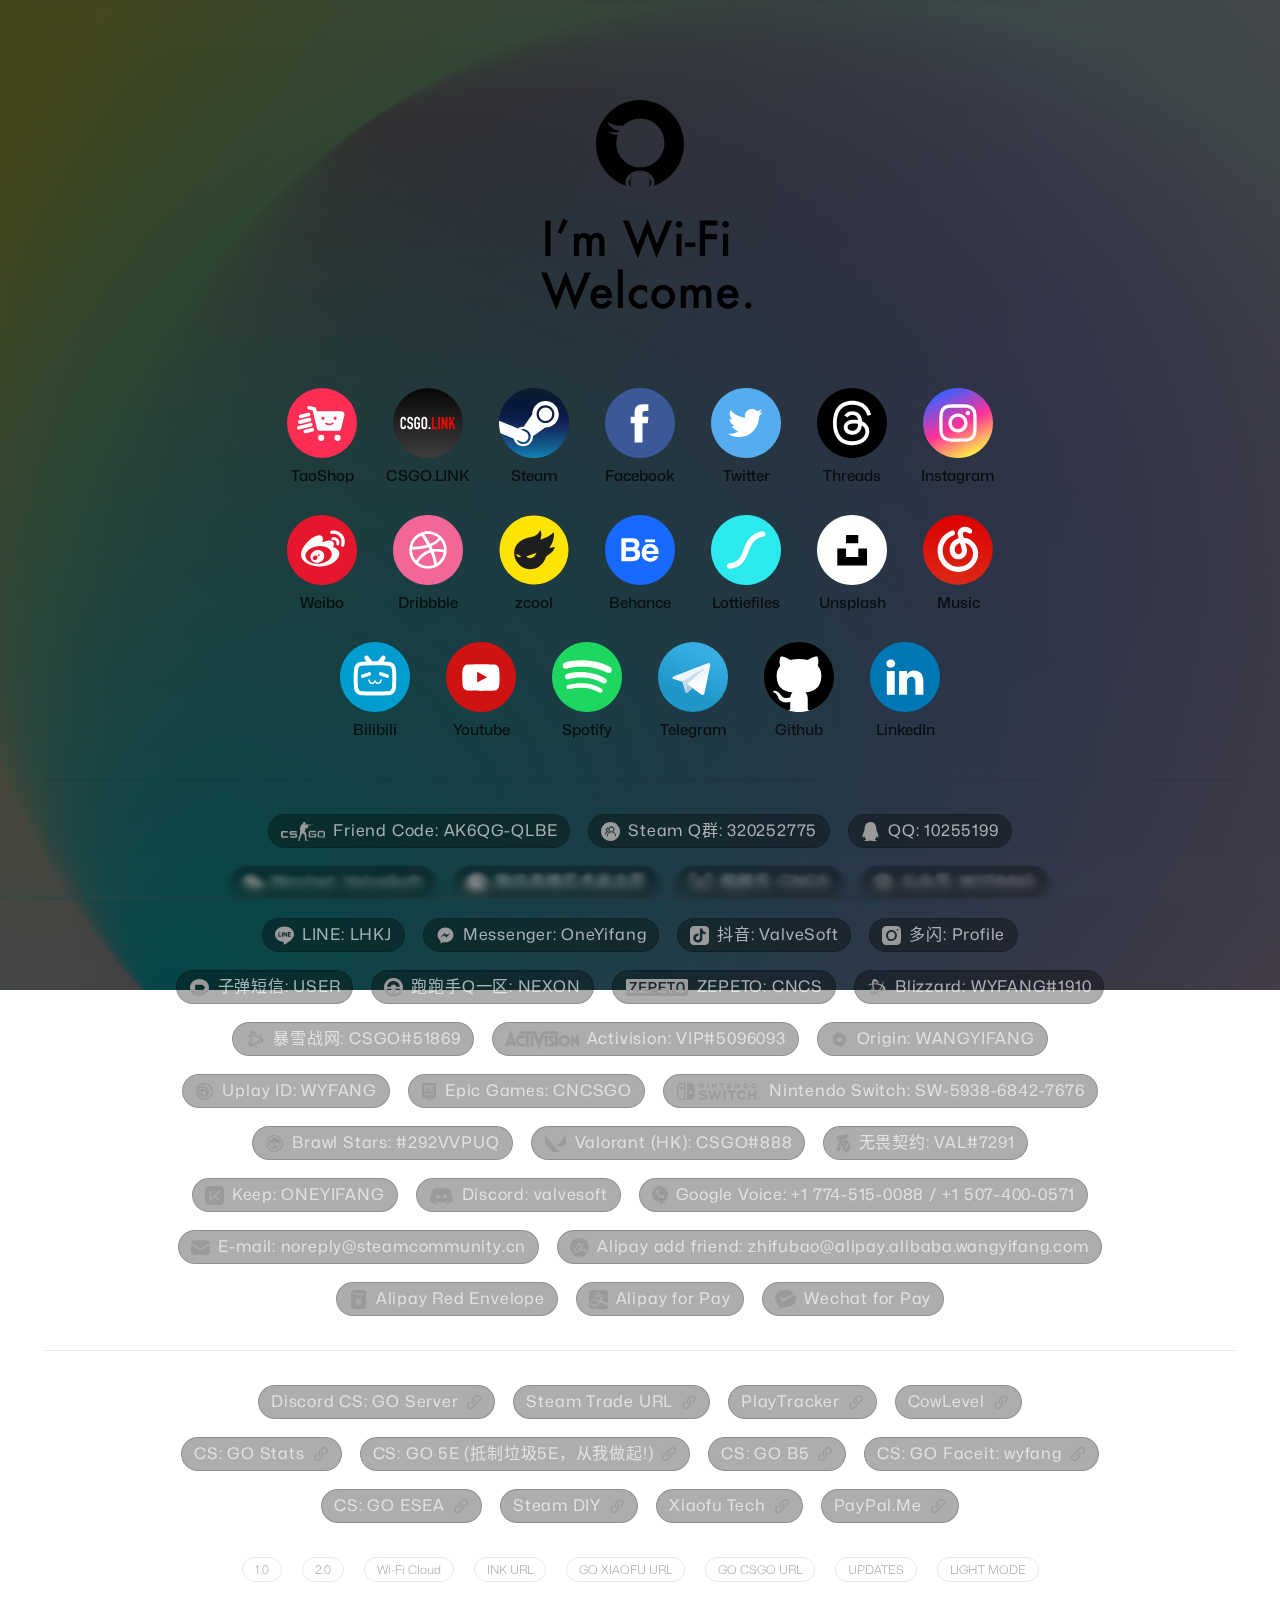
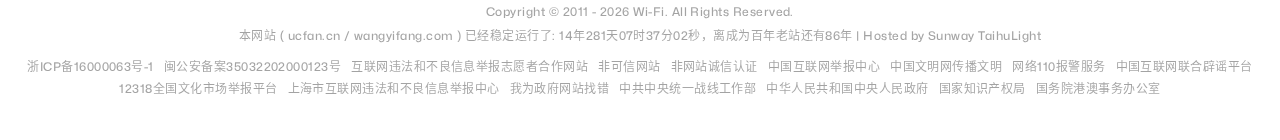
==== commit f0faad74: "Update index.html" ====
--- a/index.html
+++ b/index.html
@@ -628,135 +628,228 @@
             // 动态插入style标签到body内
             const style = document.createElement('style');
             style.innerHTML = `
-
-/* 底部渐变 */
-.wifi-Bottom-mask {
-    z-index: 50;
-    width: 100%;
-    height: 90px;
-    position: fixed;
-    bottom: 0px;
-    left: 0px;
-    background: linear-gradient(180deg, rgba(255, 255, 255, 0.00) 0%, #FFF 100%);
-}
-
-/* 顶部渐变 */
-.wifi-Top-mask {
-    z-index: 50;
-    width: 100%;
-    height: 90px;
-    position: fixed;
-    top: 0px;
-    left: 0px;
-    background: linear-gradient(0deg, rgba(255, 255, 255, 0.00) 0%, #FFF 100%);
-}
-
-/* 通用渐变模糊样式 */
-.gradient-blur {
-    position: fixed;
-    z-index: 5;
-    width: 100%;
-    height: 44px;
-    pointer-events: none;
-}
-
-.gradient-blur-top {
-    top: 0;
-}
-
-.gradient-blur-bottom {
-    bottom: 0;
-}
-
-.gradient-blur > div,
-.gradient-blur::before,
-.gradient-blur::after {
-    position: absolute;
-    inset: 0;
-}
-
-/* 底部模糊渐变 */
-.gradient-blur::before {
-    content: "";
-    z-index: 1;
-    backdrop-filter: blur(1px);
-    -webkit-mask: linear-gradient(
-        to bottom,
-        rgba(0, 0, 0, 0) 0%,
-        rgba(0, 0, 0, 1) 12.5%,
-        rgba(0, 0, 0, 1) 25%,
-        rgba(0, 0, 0, 0) 37.5%
-    );
-    mask: linear-gradient(
-        to bottom,
-        rgba(0, 0, 0, 0) 0%,
-        rgba(0, 0, 0, 1) 12.5%,
-        rgba(0, 0, 0, 1) 25%,
-        rgba(0, 0, 0, 0) 37.5%
-    );
-}
-
-/* 顶部模糊渐变 */
-.gradient-blur-top::before {
-    content: "";
-    z-index: 1;
-    backdrop-filter: blur(1px);
-    -webkit-mask: linear-gradient(
-        to top,
-        rgba(0, 0, 0, 0) 0%,
-        rgba(0, 0, 0, 1) 12.5%,
-        rgba(0, 0, 0, 1) 25%,
-        rgba(0, 0, 0, 0) 37.5%
-    );
-    mask: linear-gradient(
-        to top,
-        rgba(0, 0, 0, 0) 0%,
-        rgba(0, 0, 0, 1) 12.5%,
-        rgba(0, 0, 0, 1) 25%,
-        rgba(0, 0, 0, 0) 37.5%
-    );
-}
-
-.gradient-blur > div:nth-of-type(1),
-.gradient-blur-top > div:nth-of-type(1) {
-    z-index: 2;
-    backdrop-filter: blur(1px);
-    -webkit-mask: linear-gradient(
-        to bottom,
-        rgba(0, 0, 0, 0) 12.5%,
-        rgba(0, 0, 0, 1) 25%,
-        rgba(0, 0, 0, 1) 37.5%,
-        rgba(0, 0, 0, 0) 50%
-    );
-    mask: linear-gradient(
-        to bottom,
-        rgba(0, 0, 0, 0) 12.5%,
-        rgba(0, 0, 0, 1) 25%,
-        rgba(0, 0, 0, 1) 37.5%,
-        rgba(0, 0, 0, 0) 50%
-    );
-}
-
-/* 按上述方式，对其他 nth-of-type(n) 同步设置 */
-
-.gradient-blur::after,
-.gradient-blur-top::after {
-    content: "";
-    z-index: 8;
-    backdrop-filter: blur(64px);
-    -webkit-mask: linear-gradient(
-        to bottom,
-        rgba(0, 0, 0, 0) 87.5%,
-        rgba(0, 0, 0, 1) 100%
-    );
-    mask: linear-gradient(
-        to bottom,
-        rgba(0, 0, 0, 0) 87.5%,
-        rgba(0, 0, 0, 1) 100%
-    );
-}
-
-
+              /* 底部渐变 */
+        .wifi-Bottom-mask {
+	    z-index: 50;
+            width: 100%;
+            height: 90px;
+            position: fixed;
+            bottom: 0px;
+            left: 0px;
+            /* background: linear-gradient(180deg, rgba(255, 255, 255, 0.00) 0%, #FFF 100%); */
+        }
+
+        /* 顶部渐变 */
+        .wifi-Top-mask {
+	    z-index: 50;
+            width: 100%;
+            height: 90px;
+            position: fixed;
+            top: 0px;
+            left: 0px;
+            /* background: linear-gradient(0deg, rgba(255, 255, 255, 0.00) 0%, #FFF 100%); */
+        }
+
+        /* 通用渐变模糊样式 */
+        .gradient-blur {
+            position: fixed;
+            z-index: 5;
+            inset: auto 0 0 0;
+            height: 44px;
+            pointer-events: none;
+        }
+        
+        /* 顶部模糊 */
+        .gradient-blur-top {
+            top: 0;
+            inset: 0 0 auto 0;
+        }
+
+        /* 底部模糊 */
+        .gradient-blur-bottom {
+            bottom: 0;
+        }
+
+        .gradient-blur > div,
+        .gradient-blur::before,
+        .gradient-blur::after {
+            position: absolute;
+            inset: 0;
+        }
+
+        /* 底部模糊渐变 */
+        .gradient-blur::before {
+            content: "";
+            z-index: 1;
+            backdrop-filter: blur(0.5px);
+            mask: linear-gradient(
+                to bottom,
+                rgba(0, 0, 0, 0) 0%,
+                rgba(0, 0, 0, 1) 12.5%,
+                rgba(0, 0, 0, 1) 25%,
+                rgba(0, 0, 0, 0) 37.5%
+            );
+        }
+
+        /* 顶部模糊渐变 */
+        .gradient-blur-top::before {
+            mask: linear-gradient(
+                to top,
+                rgba(0, 0, 0, 0) 0%,
+                rgba(0, 0, 0, 1) 12.5%,
+                rgba(0, 0, 0, 1) 25%,
+                rgba(0, 0, 0, 0) 37.5%
+            );
+        }
+
+        .gradient-blur > div:nth-of-type(1) {
+            z-index: 2;
+            backdrop-filter: blur(1px);
+            mask: linear-gradient(
+                to bottom,
+                rgba(0, 0, 0, 0) 12.5%,
+                rgba(0, 0, 0, 1) 25%,
+                rgba(0, 0, 0, 1) 37.5%,
+                rgba(0, 0, 0, 0) 50%
+            );
+        }
+
+        .gradient-blur-top > div:nth-of-type(1) {
+            mask: linear-gradient(
+                to top,
+                rgba(0, 0, 0, 0) 12.5%,
+                rgba(0, 0, 0, 1) 25%,
+                rgba(0, 0, 0, 1) 37.5%,
+                rgba(0, 0, 0, 0) 50%
+            );
+        }
+
+        .gradient-blur > div:nth-of-type(2) {
+            z-index: 3;
+            backdrop-filter: blur(2px);
+            mask: linear-gradient(
+                to bottom,
+                rgba(0, 0, 0, 0) 25%,
+                rgba(0, 0, 0, 1) 37.5%,
+                rgba(0, 0, 0, 1) 50%,
+                rgba(0, 0, 0, 0) 62.5%
+            );
+        }
+
+        .gradient-blur-top > div:nth-of-type(2) {
+            mask: linear-gradient(
+                to top,
+                rgba(0, 0, 0, 0) 25%,
+                rgba(0, 0, 0, 1) 37.5%,
+                rgba(0, 0, 0, 1) 50%,
+                rgba(0, 0, 0, 0) 62.5%
+            );
+        }
+
+        .gradient-blur > div:nth-of-type(3) {
+            z-index: 4;
+            backdrop-filter: blur(3px);
+            mask: linear-gradient(
+                to bottom,
+                rgba(0, 0, 0, 0) 37.5%,
+                rgba(0, 0, 0, 1) 50%,
+                rgba(0, 0, 0, 1) 62.5%,
+                rgba(0, 0, 0, 0) 75%
+            );
+        }
+
+        .gradient-blur-top > div:nth-of-type(3) {
+            mask: linear-gradient(
+                to top,
+                rgba(0, 0, 0, 0) 37.5%,
+                rgba(0, 0, 0, 1) 50%,
+                rgba(0, 0, 0, 1) 62.5%,
+                rgba(0, 0, 0, 0) 75%
+            );
+        }
+
+        .gradient-blur > div:nth-of-type(4) {
+            z-index: 5;
+            backdrop-filter: blur(4px);
+            mask: linear-gradient(
+                to bottom,
+                rgba(0, 0, 0, 0) 50%,
+                rgba(0, 0, 0, 1) 62.5%,
+                rgba(0, 0, 0, 1) 75%,
+                rgba(0, 0, 0, 0) 87.5%
+            );
+        }
+
+        .gradient-blur-top > div:nth-of-type(4) {
+            mask: linear-gradient(
+                to top,
+                rgba(0, 0, 0, 0) 50%,
+                rgba(0, 0, 0, 1) 62.5%,
+                rgba(0, 0, 0, 1) 75%,
+                rgba(0, 0, 0, 0) 87.5%
+            );
+        }
+
+        .gradient-blur > div:nth-of-type(5) {
+            z-index: 6;
+            backdrop-filter: blur(5px);
+            mask: linear-gradient(
+                to bottom,
+                rgba(0, 0, 0, 0) 62.5%,
+                rgba(0, 0, 0, 1) 75%,
+                rgba(0, 0, 0, 1) 87.5%,
+                rgba(0, 0, 0, 0) 100%
+            );
+        }
+
+        .gradient-blur-top > div:nth-of-type(5) {
+            mask: linear-gradient(
+                to top,
+                rgba(0, 0, 0, 0) 62.5%,
+                rgba(0, 0, 0, 1) 75%,
+                rgba(0, 0, 0, 1) 87.5%,
+                rgba(0, 0, 0, 0) 100%
+            );
+        }
+
+        .gradient-blur > div:nth-of-type(6) {
+            z-index: 7;
+            backdrop-filter: blur(6px);
+            mask: linear-gradient(
+                to bottom,
+                rgba(0, 0, 0, 0) 75%,
+                rgba(0, 0, 0, 1) 87.5%,
+                rgba(0, 0, 0, 1) 100%
+            );
+        }
+
+        .gradient-blur-top > div:nth-of-type(6) {
+            mask: linear-gradient(
+                to top,
+                rgba(0, 0, 0, 0) 75%,
+                rgba(0, 0, 0, 1) 87.5%,
+                rgba(0, 0, 0, 1) 100%
+            );
+        }
+
+        .gradient-blur::after {
+            content: "";
+            z-index: 8;
+            backdrop-filter: blur(64px);
+            mask: linear-gradient(
+                to bottom,
+                rgba(0, 0, 0, 0) 87.5%,
+                rgba(0, 0, 0, 1) 100%
+            );
+        }
+
+        .gradient-blur-top::after {
+            mask: linear-gradient(
+                to top,
+                rgba(0, 0, 0, 0) 87.5%,
+                rgba(0, 0, 0, 1) 100%
+            );
+        }
             `;
         document.head.appendChild(style);
 </script>
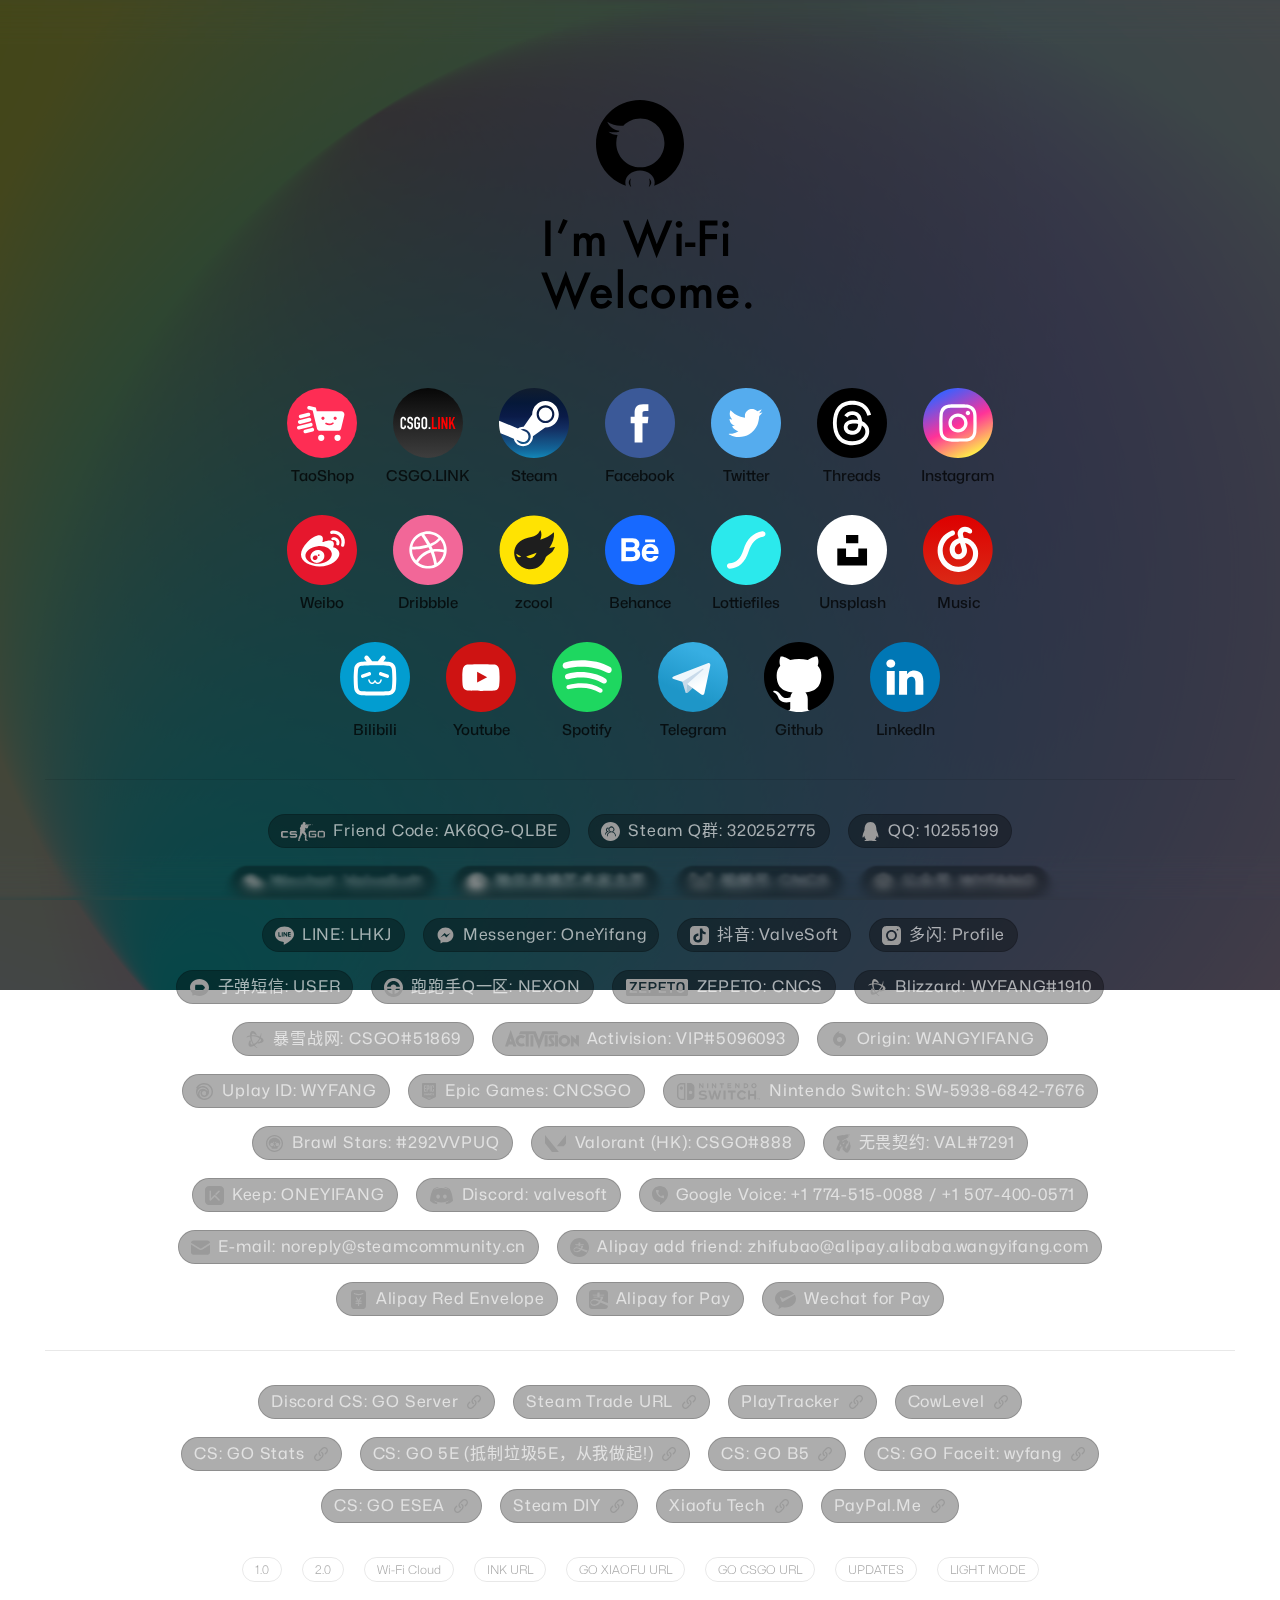
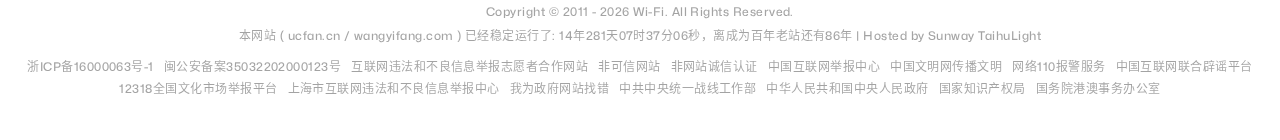
==== commit b9f58e56: "Update" ====
--- a/index.html
+++ b/index.html
@@ -603,7 +603,7 @@
             </svg>
         </div>
     </div>
-    <div class="wifi-mask">
+    <div class="wifi-mask" style="pointer-events: none;">
         <div class="wifi-Top-mask">
             <div class="gradient-blur gradient-blur-top">
                 <div></div>
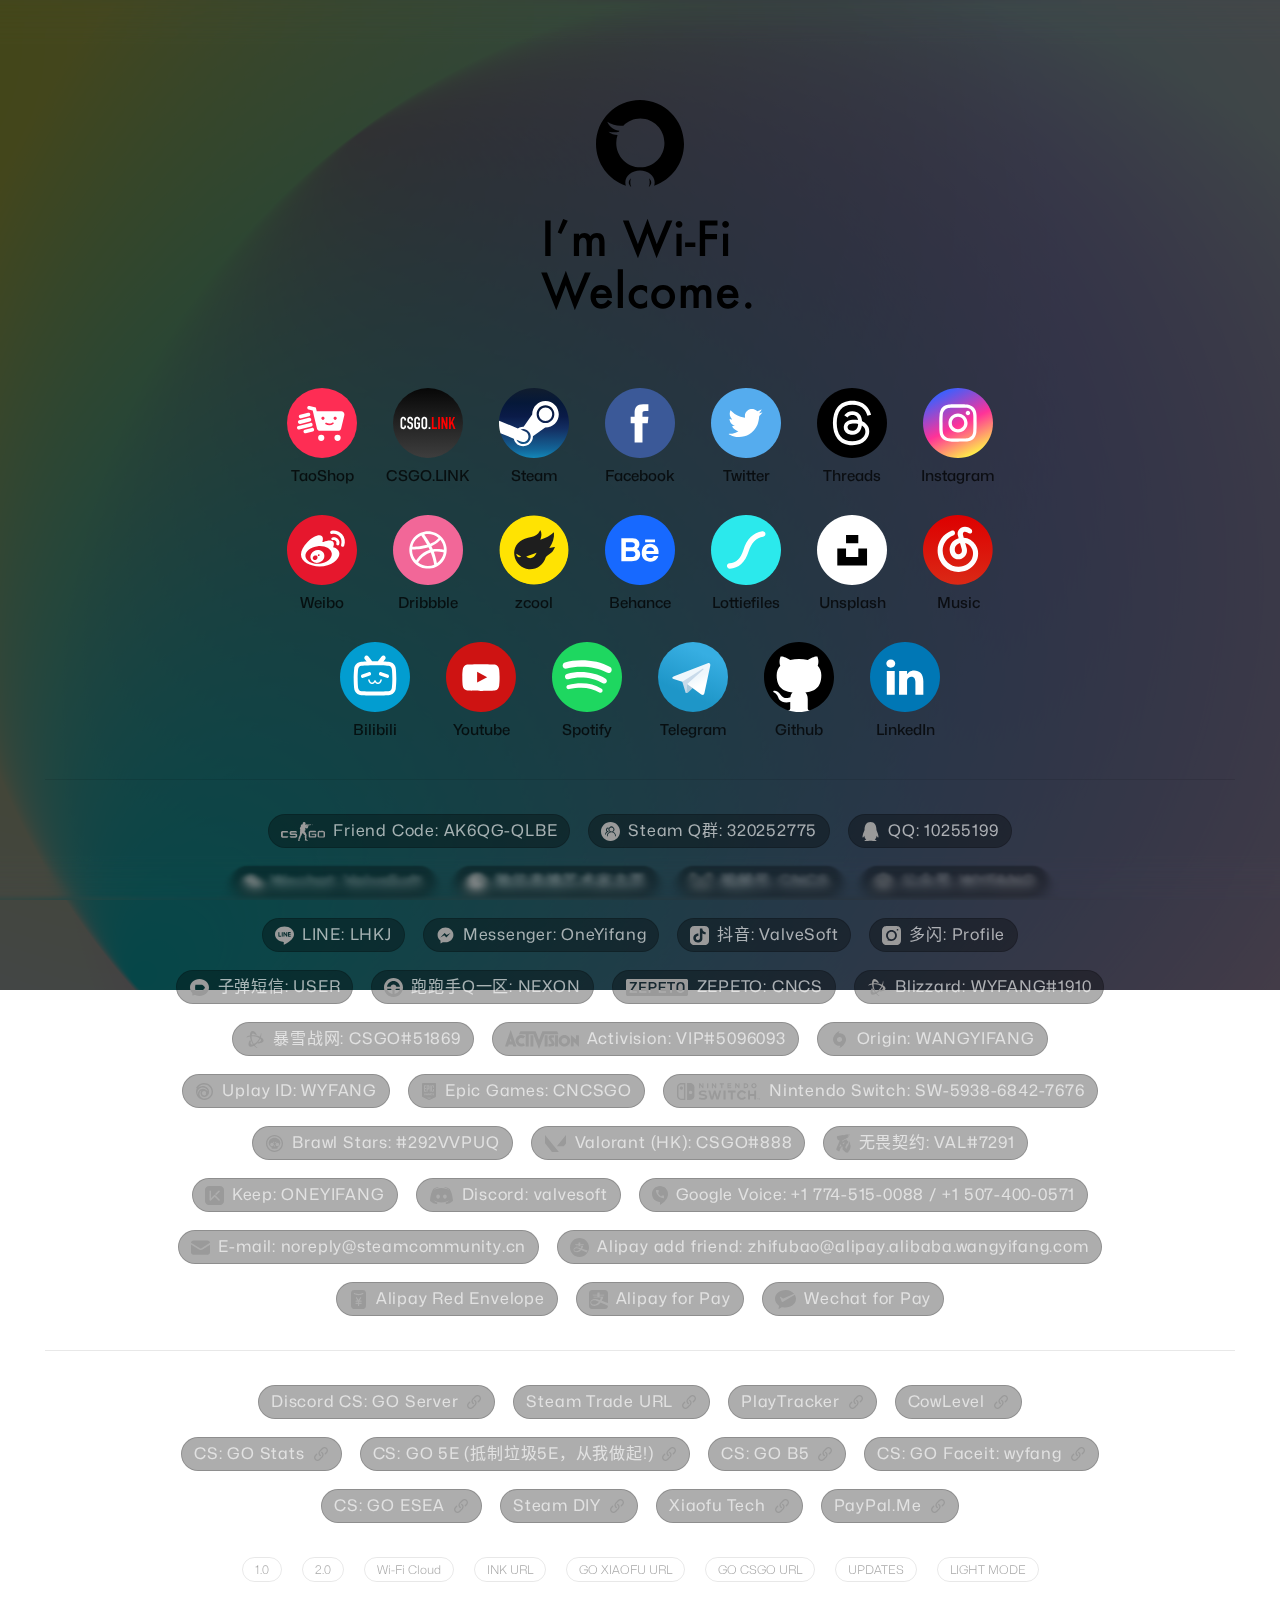
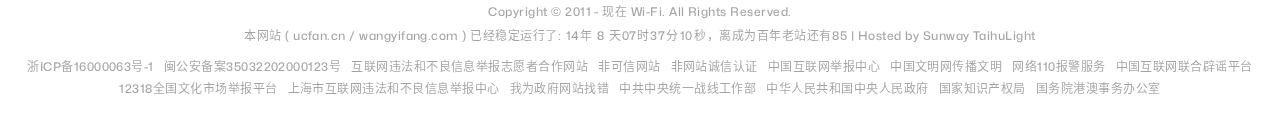
==== commit 0e7b75ef: "Update" ====
--- a/index.html
+++ b/index.html
@@ -180,9 +180,11 @@
                 <!--        <div></div>-->
                 <!--    </div>-->
                 <!--</div>-->
-                <div class="wifi-text" wificlick2copy="AK6QG-QLBE"><img class="wifi-url1" src="img/sm/csgo.svg" alt="">Friend Code: AK6QG-QLBE</div>
-                <div class="wifi-text-qr">
-                    <div class="wifi-text-qr-text" wificlick2copy="320252775"><img class="wifi-url1" src="img/sm/qq-group-steam.svg" alt="">Steam
+                <div class="wifi-text" wificlick2copy="AK6QG-QLBE"><img class="wifi-url1" src="img/sm/csgo.svg"
+                        alt="">Friend Code: AK6QG-QLBE</div>
+                <div class="wifi-text-qr">
+                    <div class="wifi-text-qr-text" wificlick2copy="320252775"><img class="wifi-url1"
+                            src="img/sm/qq-group-steam.svg" alt="">Steam
                         Q群:
                         320252775</div>
                     <div class="wifi-qr"><img src="img/qr/qq-group-steam.svg" alt="">
@@ -190,13 +192,15 @@
                     </div>
                 </div>
                 <div class="wifi-text-qr">
-                    <div class="wifi-text-qr-text" wificlick2copy="10255199"><img class="wifi-url1" src="img/sm/qq.svg" alt="">QQ: 10255199</div>
+                    <div class="wifi-text-qr-text" wificlick2copy="10255199"><img class="wifi-url1" src="img/sm/qq.svg"
+                            alt="">QQ: 10255199</div>
                     <div class="wifi-qr"><img src="img/qr/qq.svg" alt="">
                         <div></div>
                     </div>
                 </div>
                 <div class="wifi-text-qr">
-                    <div class="wifi-text-qr-text" wificlick2copy="ValveSoft"><img class="wifi-url1" src="img/sm/wechat.svg" alt="">Wechat:
+                    <div class="wifi-text-qr-text" wificlick2copy="ValveSoft"><img class="wifi-url1"
+                            src="img/sm/wechat.svg" alt="">Wechat:
                         ValveSoft
                     </div>
                     <div class="wifi-qr"><img src="img/qr/wechat.svg" alt="">
@@ -218,20 +222,23 @@
                     </div>
                 </div>
                 <div class="wifi-text-qr">
-                    <div class="wifi-text-qr-text" wificlick2copy="WYFANG"><img class="wifi-url1" src="img/sm/wechatmp.svg" alt="">公众号: WYFANG
+                    <div class="wifi-text-qr-text" wificlick2copy="WYFANG"><img class="wifi-url1"
+                            src="img/sm/wechatmp.svg" alt="">公众号: WYFANG
                     </div>
                     <div class="wifi-qr"><img src="img/qr/wechatmp.svg" alt="">
                         <div></div>
                     </div>
                 </div>
                 <div class="wifi-text-qr">
-                    <div class="wifi-text-qr-text" wificlick2copy="LHKJ"><img class="wifi-url1" src="img/sm/line.svg" alt="">LINE: LHKJ</div>
+                    <div class="wifi-text-qr-text" wificlick2copy="LHKJ"><img class="wifi-url1" src="img/sm/line.svg"
+                            alt="">LINE: LHKJ</div>
                     <div class="wifi-qr"><img src="img/qr/line.svg" alt="">
                         <div></div>
                     </div>
                 </div>
                 <div class="wifi-text-qr">
-                    <div class="wifi-text-qr-text" wificlick2copy="OneYifang"><img class="wifi-url1" src="img/sm/messenger.svg" alt="">Messenger:
+                    <div class="wifi-text-qr-text" wificlick2copy="OneYifang"><img class="wifi-url1"
+                            src="img/sm/messenger.svg" alt="">Messenger:
                         OneYifang
                     </div>
                     <div class="wifi-qr"><img src="img/qr/messenger.jpg" alt="">
@@ -247,71 +254,90 @@
                     </div>
                 </div> -->
                 <div class="wifi-text-qr">
-                    <div class="wifi-text-qr-text" wificlick2copy="ValveSoft"><img class="wifi-url1" src="img/sm/douyin.svg" alt="">抖音: ValveSoft
+                    <div class="wifi-text-qr-text" wificlick2copy="ValveSoft"><img class="wifi-url1"
+                            src="img/sm/douyin.svg" alt="">抖音: ValveSoft
                     </div>
                     <div class="wifi-qr"><img src="img/qr/douyin.jpg" alt="">
                         <div></div>
                     </div>
                 </div>
                 <div class="wifi-text-qr">
-                    <div class="wifi-text-qr-text" wificlick2copy="Profile"><img class="wifi-url1" src="img/sm/duoshan.svg" alt="">多闪: Profile
+                    <div class="wifi-text-qr-text" wificlick2copy="Profile"><img class="wifi-url1"
+                            src="img/sm/duoshan.svg" alt="">多闪: Profile
                     </div>
                     <div class="wifi-qr"><img src="img/qr/duoshan.svg" alt="">
                         <div></div>
                     </div>
                 </div>
                 <div class="wifi-text-qr">
-                    <div class="wifi-text-qr-text" wificlick2copy="USER"><img class="wifi-url1" src="img/sm/zidan.svg" alt="">子弹短信: USER</div>
+                    <div class="wifi-text-qr-text" wificlick2copy="USER"><img class="wifi-url1" src="img/sm/zidan.svg"
+                            alt="">子弹短信: USER</div>
                     <div class="wifi-qr"><img src="img/qr/zidan.svg" alt="">
                         <div></div>
                     </div>
                 </div>
-                <div class="wifi-text" wificlick2copy="NEXON"><img class="wifi-url1" src="img/sm/mpopkart.svg" alt="">跑跑手Q一区: NEXON</div>
-                <div class="wifi-text-qr">
-                    <div class="wifi-text-qr-text" wificlick2copy="CNCS"><img class="wifi-url1" src="img/sm/zepeto.svg" alt="">ZEPETO: CNCS
+                <div class="wifi-text" wificlick2copy="NEXON"><img class="wifi-url1" src="img/sm/mpopkart.svg"
+                        alt="">跑跑手Q一区: NEXON</div>
+                <div class="wifi-text-qr">
+                    <div class="wifi-text-qr-text" wificlick2copy="CNCS"><img class="wifi-url1" src="img/sm/zepeto.svg"
+                            alt="">ZEPETO: CNCS
                     </div>
                     <div class="wifi-qr"><img src="img/qr/zepeto.svg" alt="">
                         <div></div>
                     </div>
                 </div>
-                <div class="wifi-text" wificlick2copy="WYFANG#1910"><img class="wifi-url1" src="img/sm/blizzard.svg" alt="">Blizzard: WYFANG#1910
-                </div>
-                <div class="wifi-text" wificlick2copy="CSGO#51869"><img class="wifi-url1" src="img/sm/blizzard.svg" alt="">暴雪战网: CSGO#51869
-                </div>
-                <div class="wifi-text" wificlick2copy="VIP#5096093"><img class="wifi-url1" src="img/sm/activision.svg" alt="">Activision:
+                <div class="wifi-text" wificlick2copy="WYFANG#1910"><img class="wifi-url1" src="img/sm/blizzard.svg"
+                        alt="">Blizzard: WYFANG#1910
+                </div>
+                <div class="wifi-text" wificlick2copy="CSGO#51869"><img class="wifi-url1" src="img/sm/blizzard.svg"
+                        alt="">暴雪战网: CSGO#51869
+                </div>
+                <div class="wifi-text" wificlick2copy="VIP#5096093"><img class="wifi-url1" src="img/sm/activision.svg"
+                        alt="">Activision:
                     VIP#5096093</div>
-                <div class="wifi-text" wificlick2copy="WANGYIFANG"><img class="wifi-url1" src="img/sm/origin.svg" alt="">Origin: WANGYIFANG</div>
-                <div class="wifi-text" wificlick2copy="WYFANG"><img class="wifi-url1" src="img/sm/uplay.svg" alt="">Uplay ID: WYFANG</div>
-                <div class="wifi-text" wificlick2copy="CNCSGO"><img class="wifi-url1" src="img/sm/epic.svg" alt="">Epic Games: CNCSGO</div>
-                <div class="wifi-text" wificlick2copy="SW-5938-6842-7676"><img class="wifi-url1" src="img/sm/nsfc.svg" alt="">Nintendo Switch:
+                <div class="wifi-text" wificlick2copy="WANGYIFANG"><img class="wifi-url1" src="img/sm/origin.svg"
+                        alt="">Origin: WANGYIFANG</div>
+                <div class="wifi-text" wificlick2copy="WYFANG"><img class="wifi-url1" src="img/sm/uplay.svg"
+                        alt="">Uplay ID: WYFANG</div>
+                <div class="wifi-text" wificlick2copy="CNCSGO"><img class="wifi-url1" src="img/sm/epic.svg" alt="">Epic
+                    Games: CNCSGO</div>
+                <div class="wifi-text" wificlick2copy="SW-5938-6842-7676"><img class="wifi-url1" src="img/sm/nsfc.svg"
+                        alt="">Nintendo Switch:
                     SW-5938-6842-7676</div>
                 <div class="wifi-text-qr">
-                    <div class="wifi-text-qr-text" wificlick2copy="#292VVPUQ"><img class="wifi-url1" src="img/sm/brawlstars.svg" alt="">Brawl
+                    <div class="wifi-text-qr-text" wificlick2copy="#292VVPUQ"><img class="wifi-url1"
+                            src="img/sm/brawlstars.svg" alt="">Brawl
                         Stars:
                         #292VVPUQ</div>
                     <div class="wifi-qr"><img src="img/qr/brawlstars.svg" alt="">
                         <div></div>
                     </div>
                 </div>
-                <div class="wifi-text" wificlick2copy="CSGO#888"><img class="wifi-url1" src="img/sm/valorant.svg" alt="">Valorant (HK): CSGO#888
-                </div>
-                <div class="wifi-text" wificlick2copy="VAL#7291"><img class="wifi-url1" src="img/sm/valorant-cn.svg" alt="">无畏契约: VAL#7291
-                </div>
-                <div class="wifi-text-qr">
-                    <div class="wifi-text-qr-text" wificlick2copy="ONEYIFANG"><img class="wifi-url1" src="img/sm/keep.svg" alt="">Keep: ONEYIFANG
+                <div class="wifi-text" wificlick2copy="CSGO#888"><img class="wifi-url1" src="img/sm/valorant.svg"
+                        alt="">Valorant (HK): CSGO#888
+                </div>
+                <div class="wifi-text" wificlick2copy="VAL#7291"><img class="wifi-url1" src="img/sm/valorant-cn.svg"
+                        alt="">无畏契约: VAL#7291
+                </div>
+                <div class="wifi-text-qr">
+                    <div class="wifi-text-qr-text" wificlick2copy="ONEYIFANG"><img class="wifi-url1"
+                            src="img/sm/keep.svg" alt="">Keep: ONEYIFANG
                     </div>
                     <div class="wifi-qr"><img src="img/qr/keep.svg" alt="">
                         <div></div>
                     </div>
                 </div>
-                <div class="wifi-text" wificlick2copy="valvesoft"><img class="wifi-url1" src="img/sm/discord.svg" alt="">Discord: valvesoft</div>
+                <div class="wifi-text" wificlick2copy="valvesoft"><img class="wifi-url1" src="img/sm/discord.svg"
+                        alt="">Discord: valvesoft</div>
                 <div class="wifi-text"><img class="wifi-url1" src="img/sm/googlevoice.svg" alt="">Google Voice: +1
                     774-515-0088 /
                     +1 507-400-0571</div>
-                <div class="wifi-text" wificlick2copy="noreply@steamcommunity.cn"><img class="wifi-url1" src="img/sm/mail.svg" alt="">E-mail:
+                <div class="wifi-text" wificlick2copy="noreply@steamcommunity.cn"><img class="wifi-url1"
+                        src="img/sm/mail.svg" alt="">E-mail:
                     noreply@steamcommunity.cn</div>
                 <div class="wifi-text-qr">
-                    <div class="wifi-text-qr-text" wificlick2copy="zhifubao@alipay.alibaba.wangyifang.com"><img class="wifi-url1" src="img/sm/alipay.svg" alt="">Alipay add
+                    <div class="wifi-text-qr-text" wificlick2copy="zhifubao@alipay.alibaba.wangyifang.com"><img
+                            class="wifi-url1" src="img/sm/alipay.svg" alt="">Alipay add
                         friend:
                         zhifubao@alipay.alibaba.wangyifang.com</div>
                     <div class="wifi-qr"><img src="img/qr/alipay.svg" alt="">
@@ -319,7 +345,8 @@
                     </div>
                 </div>
                 <div class="wifi-text-qr">
-                    <div class="wifi-text-qr-text" wificlick2copy="853117694"><img class="wifi-url1" src="img/sm/red-envelope.svg" alt="">Alipay
+                    <div class="wifi-text-qr-text" wificlick2copy="853117694"><img class="wifi-url1"
+                            src="img/sm/red-envelope.svg" alt="">Alipay
                         Red Envelope
                     </div>
                     <div class="wifi-qr"><img src="img/qr/red-envelope.svg" alt="">
@@ -404,94 +431,105 @@
                 <div id="darkModeToggle" class="wifi-foot-link" style="cursor: pointer;">⋅⋅⋅</div>
             </div>
             <div class="wifi-copyright">Copyright © 2011 - 现在 Wi-Fi. All Rights Reserved.</div>
-            <div class="wifi-copyright">本网站 ( ucfan.cn / wangyifang.com ) 已经稳定运行了: <span id="htmer_time"></span>，离成为百年老站还有<span id="htmer_time2"></span> | Hosted by Sunway TaihuLight</div>
-                    
+            <div class="wifi-copyright">本网站 ( ucfan.cn / wangyifang.com ) 已经稳定运行了: <span
+                    id="htmer_time"></span>，离成为百年老站还有<span id="htmer_time2"></span> | Hosted by Sunway TaihuLight</div>
+
             <!--51.la统计-->
             <div id="custom-widget" class="wifi-copyright" style="display: none;">
-                <script id="LA-DATA-WIDGET" crossorigin="anonymous" charset="UTF-8" src="https://v6-widget.51.la/v6/KRC2Iq7JDebE74Fo/quote.js?theme=#000000,#000000,#000000,#000000,,#000000,12&f=12&display=0,1,1,1,1,1,1,1">
-                </script>
+                <script id="LA-DATA-WIDGET" crossorigin="anonymous" charset="UTF-8"
+                    src="https://v6-widget.51.la/v6/KRC2Iq7JDebE74Fo/quote.js?theme=#000000,#000000,#000000,#000000,,#000000,12&f=12&display=0,1,1,1,1,1,1,1">
+                    </script>
             </div>
-            
+
             <script>
-// widget-extract.js
-
-window.addEventListener('load', function () {
-    // 提取并替换小部件内容的函数
-    function extractAndReplaceWidgetContent() {
-        var widget = document.querySelector('#custom-widget .la-widget');
-        if (widget) {
-            var stats = {
-                '今日访问人数': '',
-                '今日访问量': '',
-                '昨日访问人数': '',
-                '昨日访问量': '',
-                '本月访问量': '',
-                '总访问量': ''
-            };
-
-            widget.querySelectorAll('span').forEach(function(span) {
-                var spanText = span.textContent.trim().replace(/\s+/g, ' '); // 去掉多余空格
-
-                // 匹配并提取统计信息
-                Object.keys(stats).forEach(function(key) {
-                    var regex = new RegExp(key + '\\s*(\\d+[\\,\\d]*)');
-                    var match = spanText.match(regex);
-                    if (match) {
-                        stats[key] = match[1];
+                // widget-extract.js
+
+                window.addEventListener('load', function () {
+                    // 提取并替换小部件内容的函数
+                    function extractAndReplaceWidgetContent() {
+                        var widget = document.querySelector('#custom-widget .la-widget');
+                        if (widget) {
+                            var stats = {
+                                '今日访问人数': '',
+                                '今日访问量': '',
+                                '昨日访问人数': '',
+                                '昨日访问量': '',
+                                '本月访问量': '',
+                                '总访问量': ''
+                            };
+
+                            widget.querySelectorAll('span').forEach(function (span) {
+                                var spanText = span.textContent.trim().replace(/\s+/g, ' '); // 去掉多余空格
+
+                                // 匹配并提取统计信息
+                                Object.keys(stats).forEach(function (key) {
+                                    var regex = new RegExp(key + '\\s*(\\d+[\\,\\d]*)');
+                                    var match = spanText.match(regex);
+                                    if (match) {
+                                        stats[key] = match[1];
+                                    }
+                                });
+                            });
+
+                            // 在获取到“总访问量”数据后进行加 97774 操作-验证OK
+                            if (stats['总访问量']) {
+                                // 去掉数字中的逗号并转为整数，进行加法运算后再加回逗号
+                                let total = stats['总访问量'].replace(/,/g, ''); // 去除逗号
+                                total = parseInt(total, 10) + 97774;  // 加上 97774
+                                stats['总访问量'] = total.toLocaleString(); // 转回带逗号的格式
+                            }
+                            // 在获取到“总访问量”数据后进行加 97774 操作-验证OK
+
+                            // 生成最终的文本内容，每个统计项之间添加两个不间断空格
+                            var textContent = '';
+                            Object.keys(stats).forEach(function (key) {
+                                if (stats[key]) {
+                                    textContent += key + stats[key] + '&nbsp;&nbsp;';
+                                }
+                            });
+
+                            // 创建一个新的 div 元素替换原有小部件内容
+                            var newContent = document.createElement('div');
+                            newContent.innerHTML = textContent.trim(); // 去掉末尾多余的空格
+
+                            // 替换原有小部件内容
+                            var customWidget = document.getElementById('custom-widget');
+                            customWidget.innerHTML = '';
+                            customWidget.appendChild(newContent);
+                        }
+                    }
+
+                    // 使用 MutationObserver 监控 la-widget 的加载状态
+                    var observer = new MutationObserver(function (mutations) {
+                        mutations.forEach(function (mutation) {
+                            if (mutation.addedNodes.length > 0) {
+                                mutation.addedNodes.forEach(function (node) {
+                                    if (node.nodeType === 1 && node.classList.contains('la-widget')) {
+                                        // 小部件加载完成后提取并替换内容
+                                        extractAndReplaceWidgetContent();
+                                    }
+                                });
+                            }
+                        });
+                    });
+
+                    // 监听整个文档的变化
+                    observer.observe(document, { childList: true, subtree: true });
+
+                    // 页面加载完成后直接执行一次提取操作
+                    extractAndReplaceWidgetContent();
+
+                    // 去除#custom-widget的display:none样式
+                    var customWidget = document.getElementById('custom-widget');
+                    if (customWidget) {
+                        customWidget.style.display = '';
                     }
                 });
-            });
-
-            // 生成最终的文本内容，每个统计项之间添加两个不间断空格
-            var textContent = '';
-            Object.keys(stats).forEach(function(key) {
-                if (stats[key]) {
-                    textContent += key + stats[key] + '&nbsp;&nbsp;';
-                }
-            });
-
-            // 创建一个新的 div 元素替换原有小部件内容
-            var newContent = document.createElement('div');
-            newContent.innerHTML = textContent.trim(); // 去掉末尾多余的空格
-
-            // 替换原有小部件内容
-            var customWidget = document.getElementById('custom-widget');
-            customWidget.innerHTML = '';
-            customWidget.appendChild(newContent);
-        }
-    }
-
-    // 使用 MutationObserver 监控 la-widget 的加载状态
-    var observer = new MutationObserver(function(mutations) {
-        mutations.forEach(function(mutation) {
-            if (mutation.addedNodes.length > 0) {
-                mutation.addedNodes.forEach(function(node) {
-                    if (node.nodeType === 1 && node.classList.contains('la-widget')) {
-                        // 小部件加载完成后提取并替换内容
-                        extractAndReplaceWidgetContent();
-                    }
-                });
-            }
-        });
-    });
-
-    // 监听整个文档的变化
-    observer.observe(document, { childList: true, subtree: true });
-
-    // 页面加载完成后直接执行一次提取操作
-    extractAndReplaceWidgetContent();
-
-    // 去除#custom-widget的display:none样式
-    var customWidget = document.getElementById('custom-widget');
-    if (customWidget) {
-        customWidget.style.display = '';
-    }
-});
 
             </script>
-            
+
             <!--51.la统计-->
-            
+
             <div class="wifi-beians">
                 <div class="wifi-beian"><a class="wifi-beian-a" href="http://beian.miit.gov.cn" target="_blank"
                         rel="noopener">浙ICP备16000063号-1</a></div>
@@ -851,12 +889,12 @@
             );
         }
             `;
-        document.head.appendChild(style);
-</script>
+            document.head.appendChild(style);
+        </script>
     </div>
     <script src="wificlick2copy.js"></script>
     <script src="wifiwebsitetime.js"></script>
     <script src="scripts/bodymovin.js"></script>
 </body>
 
-</html>
+</html>--- a/index.css
+++ b/index.css
@@ -1,15 +1,15 @@
 @font-face {
     font-family: 'Mona Sans';
     src:
-      url('Mona-Sans.woff2') format('woff2 supports variations'),
-      url('Mona-Sans.woff2') format('woff2-variations');
+        url('Mona-Sans.woff2') format('woff2 supports variations'),
+        url('Mona-Sans.woff2') format('woff2-variations');
     font-weight: 200 900;
     font-stretch: 75% 125%;
-  }
-  
-  html {
+}
+
+html {
     font-family: 'Mona Sans';
-  }
+}
 
 /*---Lottie---*/
 #glint {
@@ -51,13 +51,14 @@
     background: #ffffff00;
 }
 
-.wifi-bg-mask, .wifi-bg-mask-night{
+.wifi-bg-mask,
+.wifi-bg-mask-night {
     width: 120%;
     height: 120%;
     position: fixed;
 }
 
-.wifi-bg-mask{
+.wifi-bg-mask {
     background: linear-gradient(180deg, #ECF1F3 10%, rgba(236, 241, 243, 0.7) 29.56%);
 }
 
@@ -398,6 +399,13 @@
     line-height: 12px;
 }
 
+.wifi-copyright .num {
+    display: inline-block;
+    text-align: center;
+    min-width: 16px;
+    /* 根据需要调整宽度 */
+}
+
 .wifi-beian-a:link {
     color: #0000005c;
 }
@@ -509,4 +517,4 @@
 /*鼠标悬浮在滚动条上的主干部分*/
 .wifi-scroll::-webkit-scrollbar-track:hover {
     background-color: #ffffff00;
-} */
+}--- a/index.css
+++ b/index.css
@@ -1,15 +1,15 @@
 @font-face {
     font-family: 'Mona Sans';
     src:
-      url('Mona-Sans.woff2') format('woff2 supports variations'),
-      url('Mona-Sans.woff2') format('woff2-variations');
+        url('Mona-Sans.woff2') format('woff2 supports variations'),
+        url('Mona-Sans.woff2') format('woff2-variations');
     font-weight: 200 900;
     font-stretch: 75% 125%;
-  }
-  
-  html {
+}
+
+html {
     font-family: 'Mona Sans';
-  }
+}
 
 /*---Lottie---*/
 #glint {
@@ -51,13 +51,14 @@
     background: #ffffff00;
 }
 
-.wifi-bg-mask, .wifi-bg-mask-night{
+.wifi-bg-mask,
+.wifi-bg-mask-night {
     width: 120%;
     height: 120%;
     position: fixed;
 }
 
-.wifi-bg-mask{
+.wifi-bg-mask {
     background: linear-gradient(180deg, #ECF1F3 10%, rgba(236, 241, 243, 0.7) 29.56%);
 }
 
@@ -398,6 +399,13 @@
     line-height: 12px;
 }
 
+.wifi-copyright .num {
+    display: inline-block;
+    text-align: center;
+    min-width: 16px;
+    /* 根据需要调整宽度 */
+}
+
 .wifi-beian-a:link {
     color: #0000005c;
 }
@@ -509,4 +517,4 @@
 /*鼠标悬浮在滚动条上的主干部分*/
 .wifi-scroll::-webkit-scrollbar-track:hover {
     background-color: #ffffff00;
-} */
+}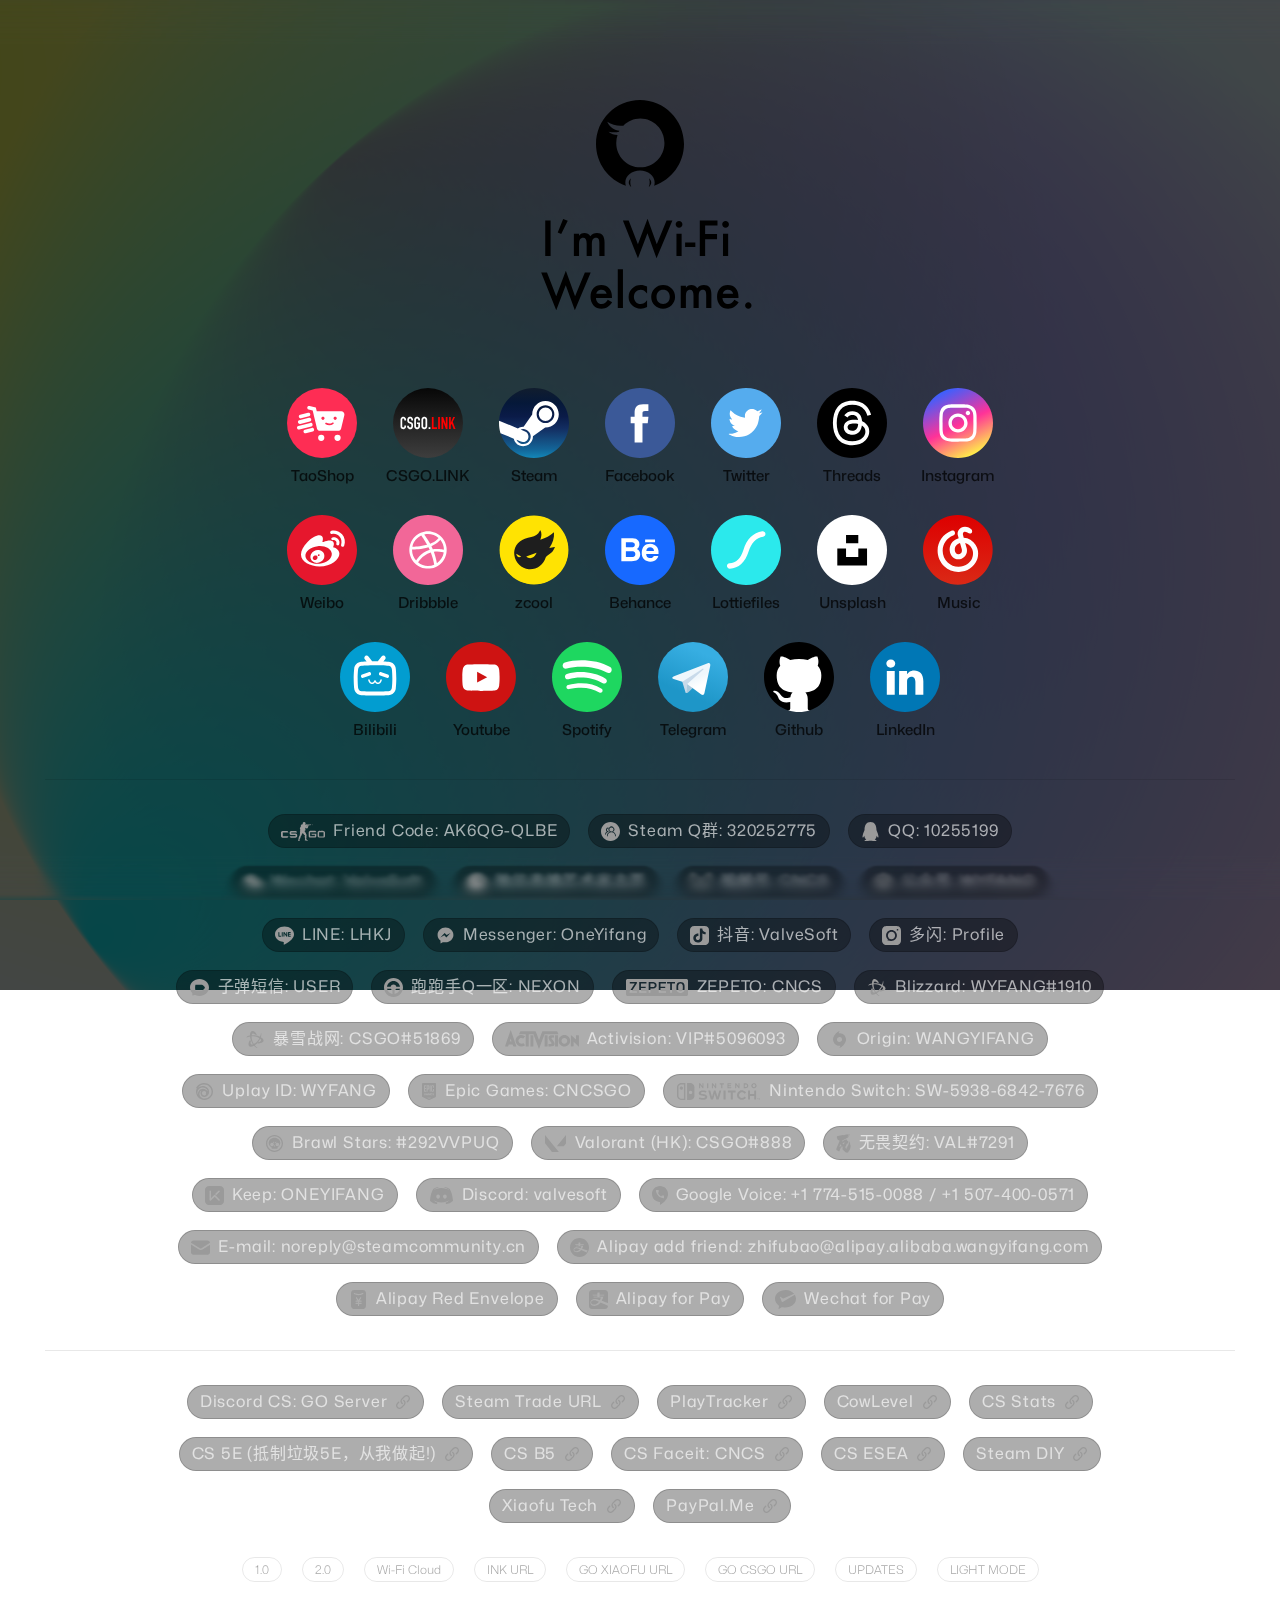
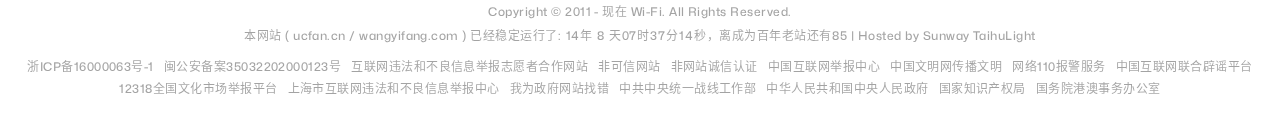
==== commit 612fc854: "Update" ====
--- a/index.html
+++ b/index.html
@@ -382,18 +382,18 @@
                 <div class="wifi-text" onclick="window.open('https://cowlevel.net/people/player')"
                     style="cursor:pointer">CowLevel<img class="wifi-url2" src="img/sm/url.svg" alt=""></div>
                 <div class="wifi-text" onclick="window.open('https://app.scope.gg/dashboard/89582913')"
-                    style="cursor:pointer">CS: GO Stats<img class="wifi-url2" src="img/sm/url.svg" alt=""></div>
-                <div class="wifi-text" style="cursor:not-allowed">CS: GO 5E (抵制垃圾5E，从我做起!)<img class="wifi-url2"
+                    style="cursor:pointer">CS Stats<img class="wifi-url2" src="img/sm/url.svg" alt=""></div>
+                <div class="wifi-text" style="cursor:not-allowed">CS 5E (抵制垃圾5E，从我做起!)<img class="wifi-url2"
                         src="img/sm/url.svg" alt=""></div>
                 <div class="wifi-text"
                     onclick="window.open('https://www.b5csgo.plus/accountInfo/overview?domain=d306e1hwj8zz')"
-                    style="cursor:pointer">CS: GO B5<img class="wifi-url2" src="img/sm/url.svg" alt=""></div>
+                    style="cursor:pointer">CS B5<img class="wifi-url2" src="img/sm/url.svg" alt=""></div>
                 <div class="wifi-text"
-                    onclick="window.open('https://www.faceit.com/zh?referral=5a091395-29d2-4b0f-9ee8-2ce05b703c49')"
-                    style="cursor:pointer">CS: GO Faceit: wyfang<img class="wifi-url2" src="img/sm/url.svg" alt="">
+                    onclick="window.open('https://www.faceit.com/players/CNCS')"
+                    style="cursor:pointer">CS Faceit: CNCS<img class="wifi-url2" src="img/sm/url.svg" alt="">
                 </div>
                 <div class="wifi-text" onclick="window.open('https://play.esea.net/users/2175333')"
-                    style="cursor:pointer">CS: GO ESEA<img class="wifi-url2" src="img/sm/url.svg" alt=""></div>
+                    style="cursor:pointer">CS ESEA<img class="wifi-url2" src="img/sm/url.svg" alt=""></div>
                 <div class="wifi-text" onclick="window.open('http://my.csgo.link')" style="cursor:pointer">Steam
                     DIY<img class="wifi-url2" src="img/sm/url.svg" alt=""></div>
                 <div class="wifi-text" onclick="window.open('http://www.xiaofu.tech')" style="cursor:pointer">Xiaofu
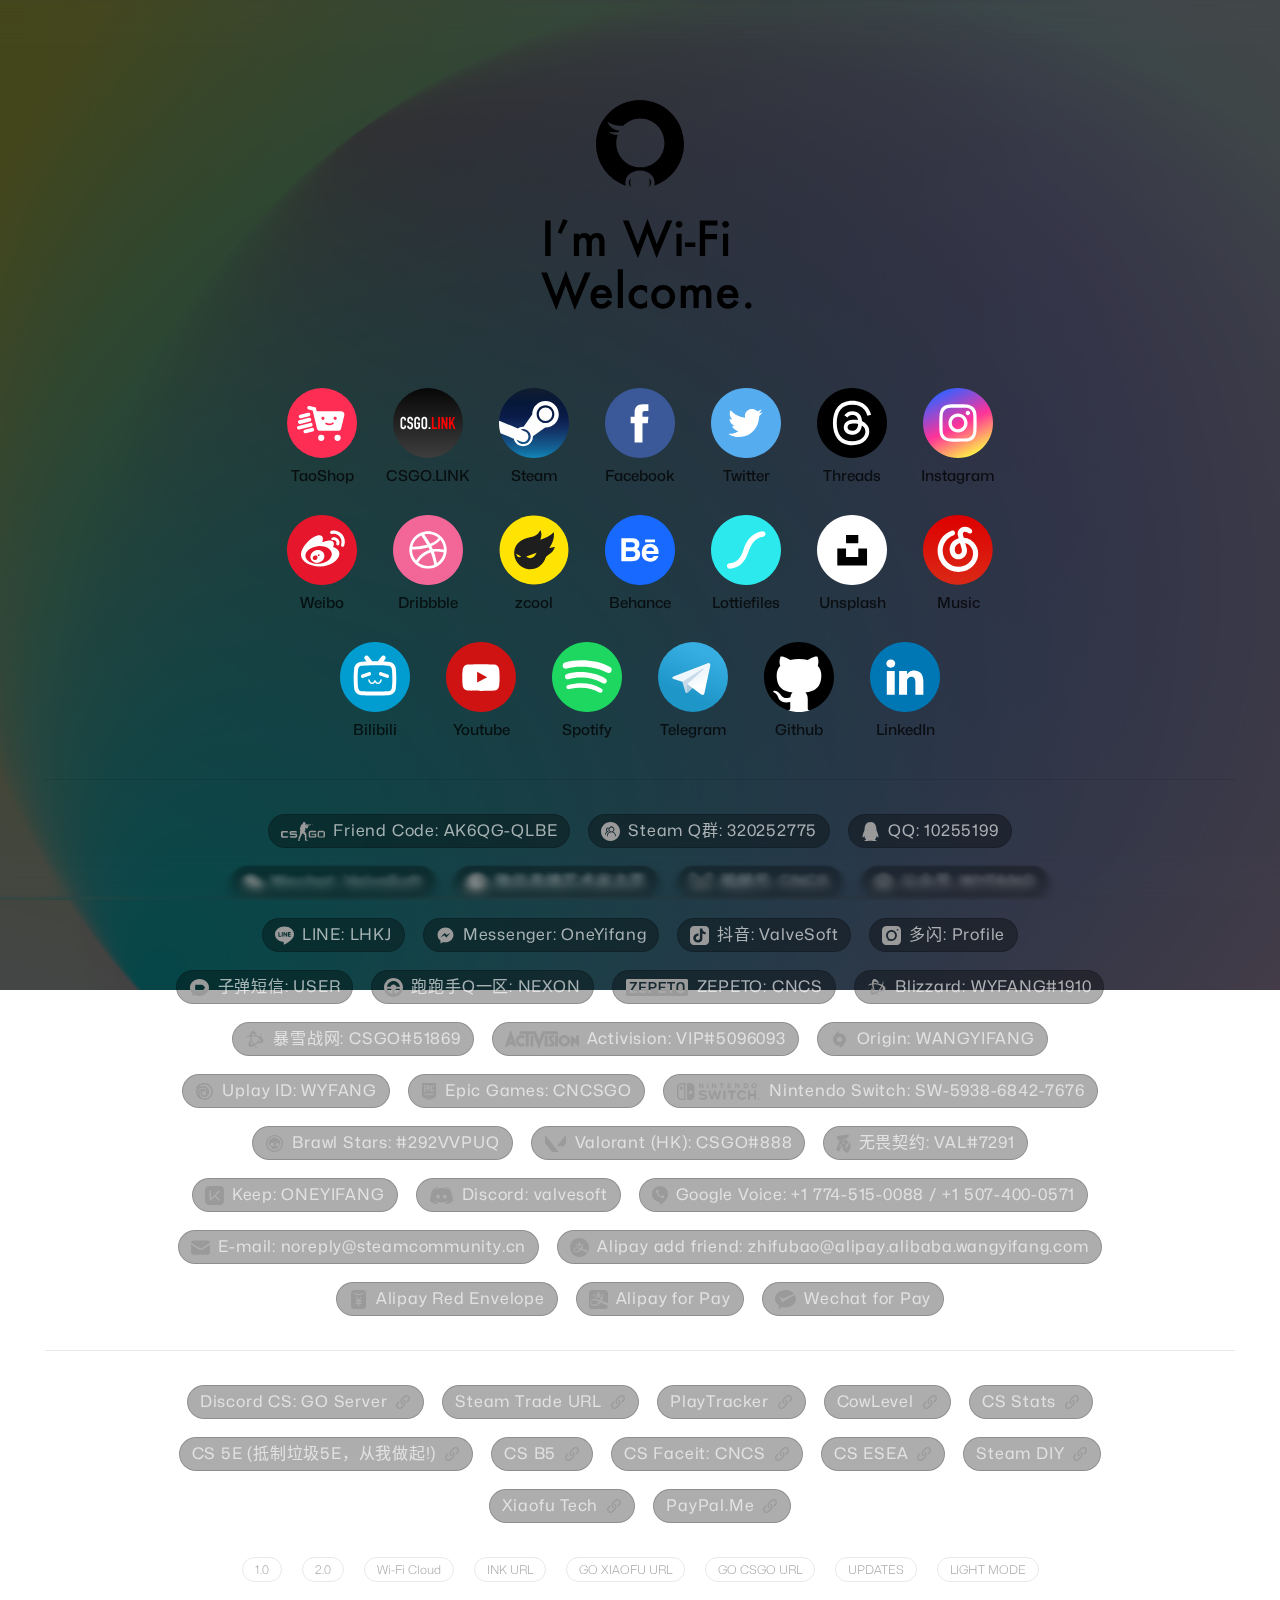
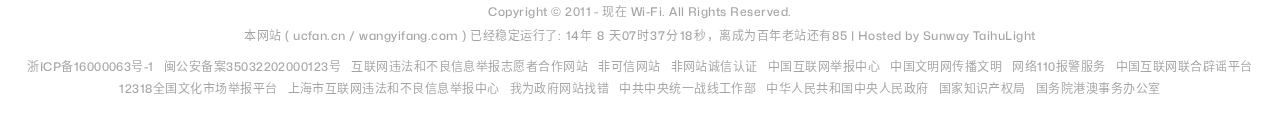
==== commit 95f95de9: "Update" ====
--- a/index.html
+++ b/index.html
@@ -416,13 +416,13 @@
                 <a href="https://cloud.wangyifang.com/" target="_blank" rel="noopener">
                     <div class="wifi-foot-link">Wi-Fi Cloud</div>
                 </a>
-                <a href="https://csgo.ink/" target="_blank" rel="noopener">
+                <a href="https://csgo.ink/admin/" target="_blank" rel="noopener">
                     <div class="wifi-foot-link">INK URL</div>
                 </a>
-                <a href="https://go.xiaofu.tech/" target="_blank" rel="noopener">
+                <a href="https://go.xiaofu.tech/admin/" target="_blank" rel="noopener">
                     <div class="wifi-foot-link">GO XIAOFU URL</div>
                 </a>
-                <a href="https://go.csgo.link" target="_blank" rel="noopener">
+                <a href="https://go.csgo.link/admin/" target="_blank" rel="noopener">
                     <div class="wifi-foot-link">GO CSGO URL</div>
                 </a>
                 <a href="https://blog.wangyifang.com/mywebupdate/" target="_blank" rel="noopener">
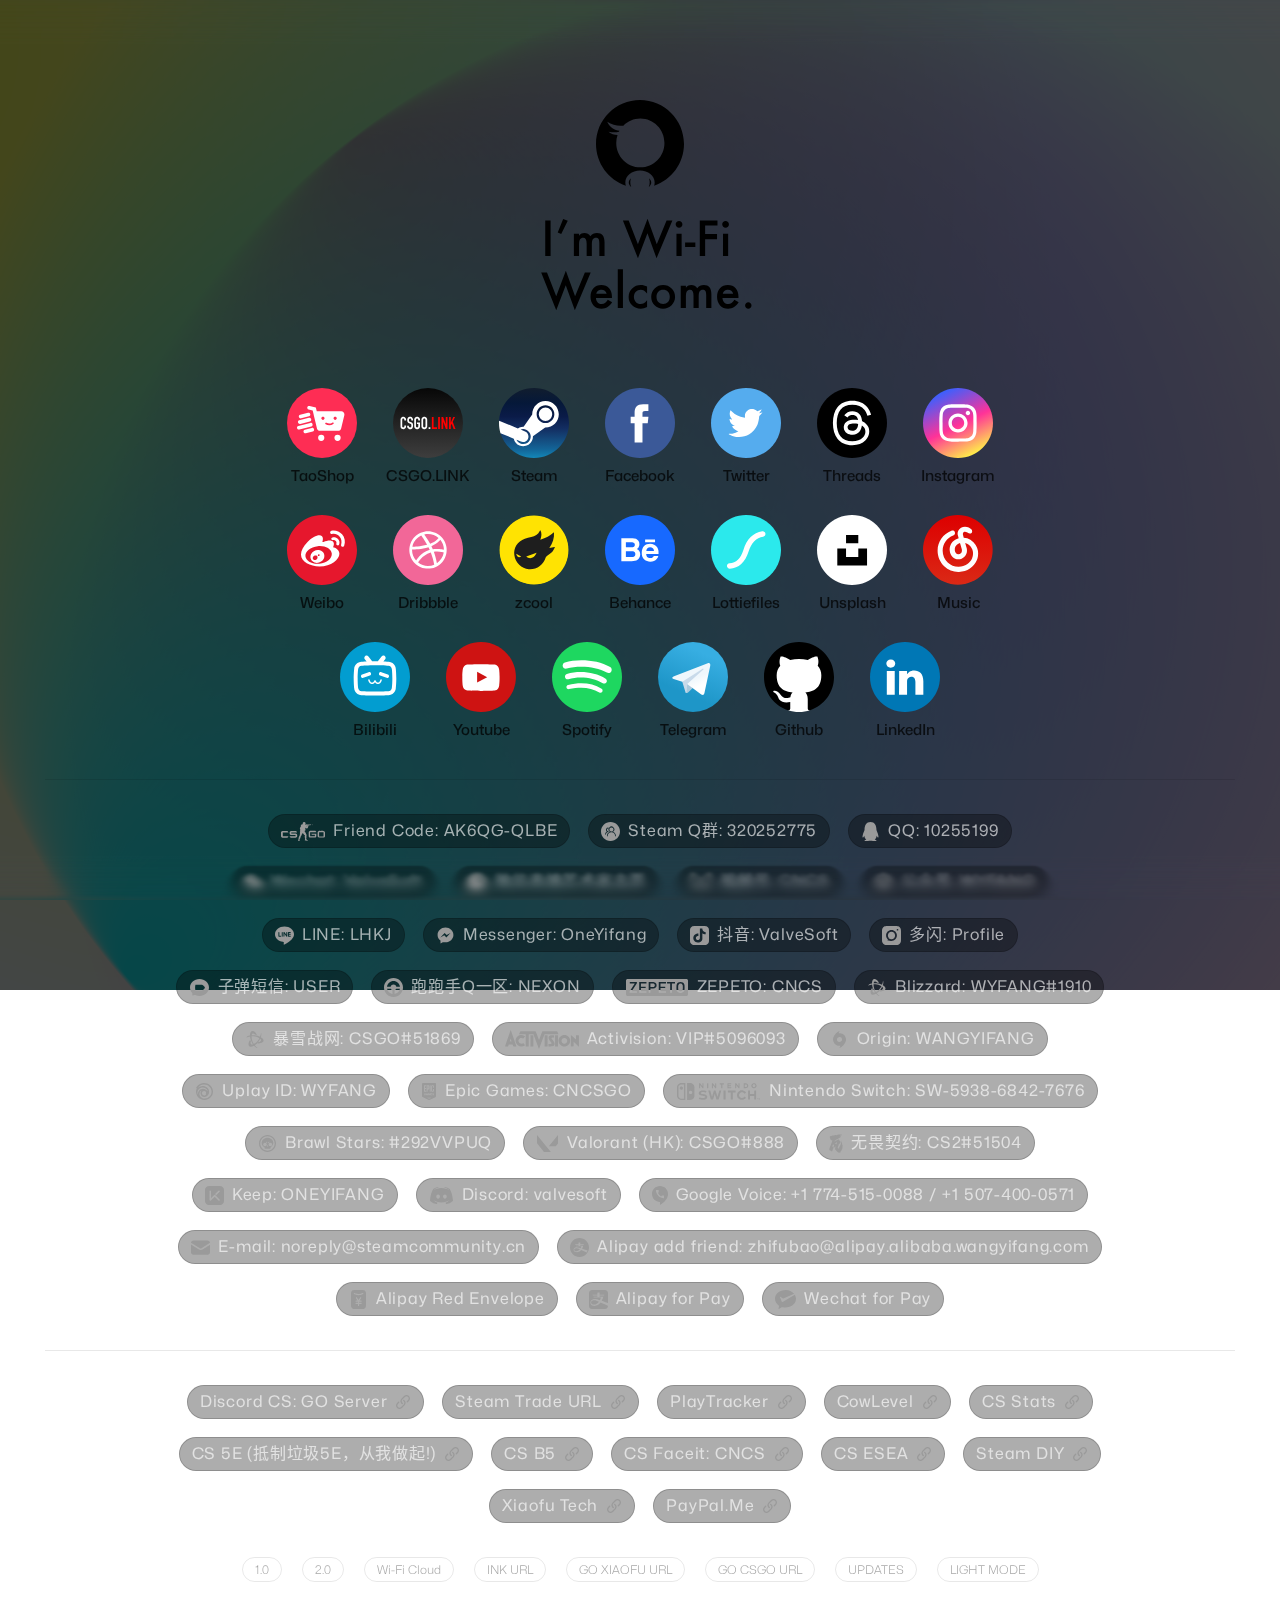
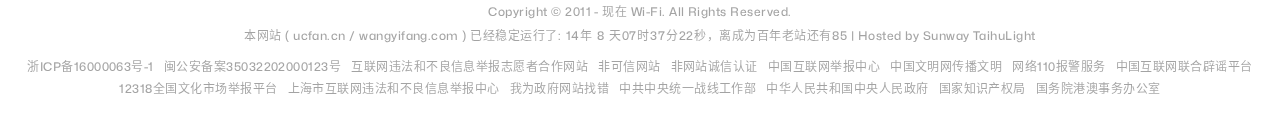
==== commit d02baeb0: "Update" ====
--- a/index.html
+++ b/index.html
@@ -316,8 +316,8 @@
                 <div class="wifi-text" wificlick2copy="CSGO#888"><img class="wifi-url1" src="img/sm/valorant.svg"
                         alt="">Valorant (HK): CSGO#888
                 </div>
-                <div class="wifi-text" wificlick2copy="VAL#7291"><img class="wifi-url1" src="img/sm/valorant-cn.svg"
-                        alt="">无畏契约: VAL#7291
+                <div class="wifi-text" wificlick2copy="CS2#51504"><img class="wifi-url1" src="img/sm/valorant-cn.svg"
+                        alt="">无畏契约: CS2#51504
                 </div>
                 <div class="wifi-text-qr">
                     <div class="wifi-text-qr-text" wificlick2copy="ONEYIFANG"><img class="wifi-url1"
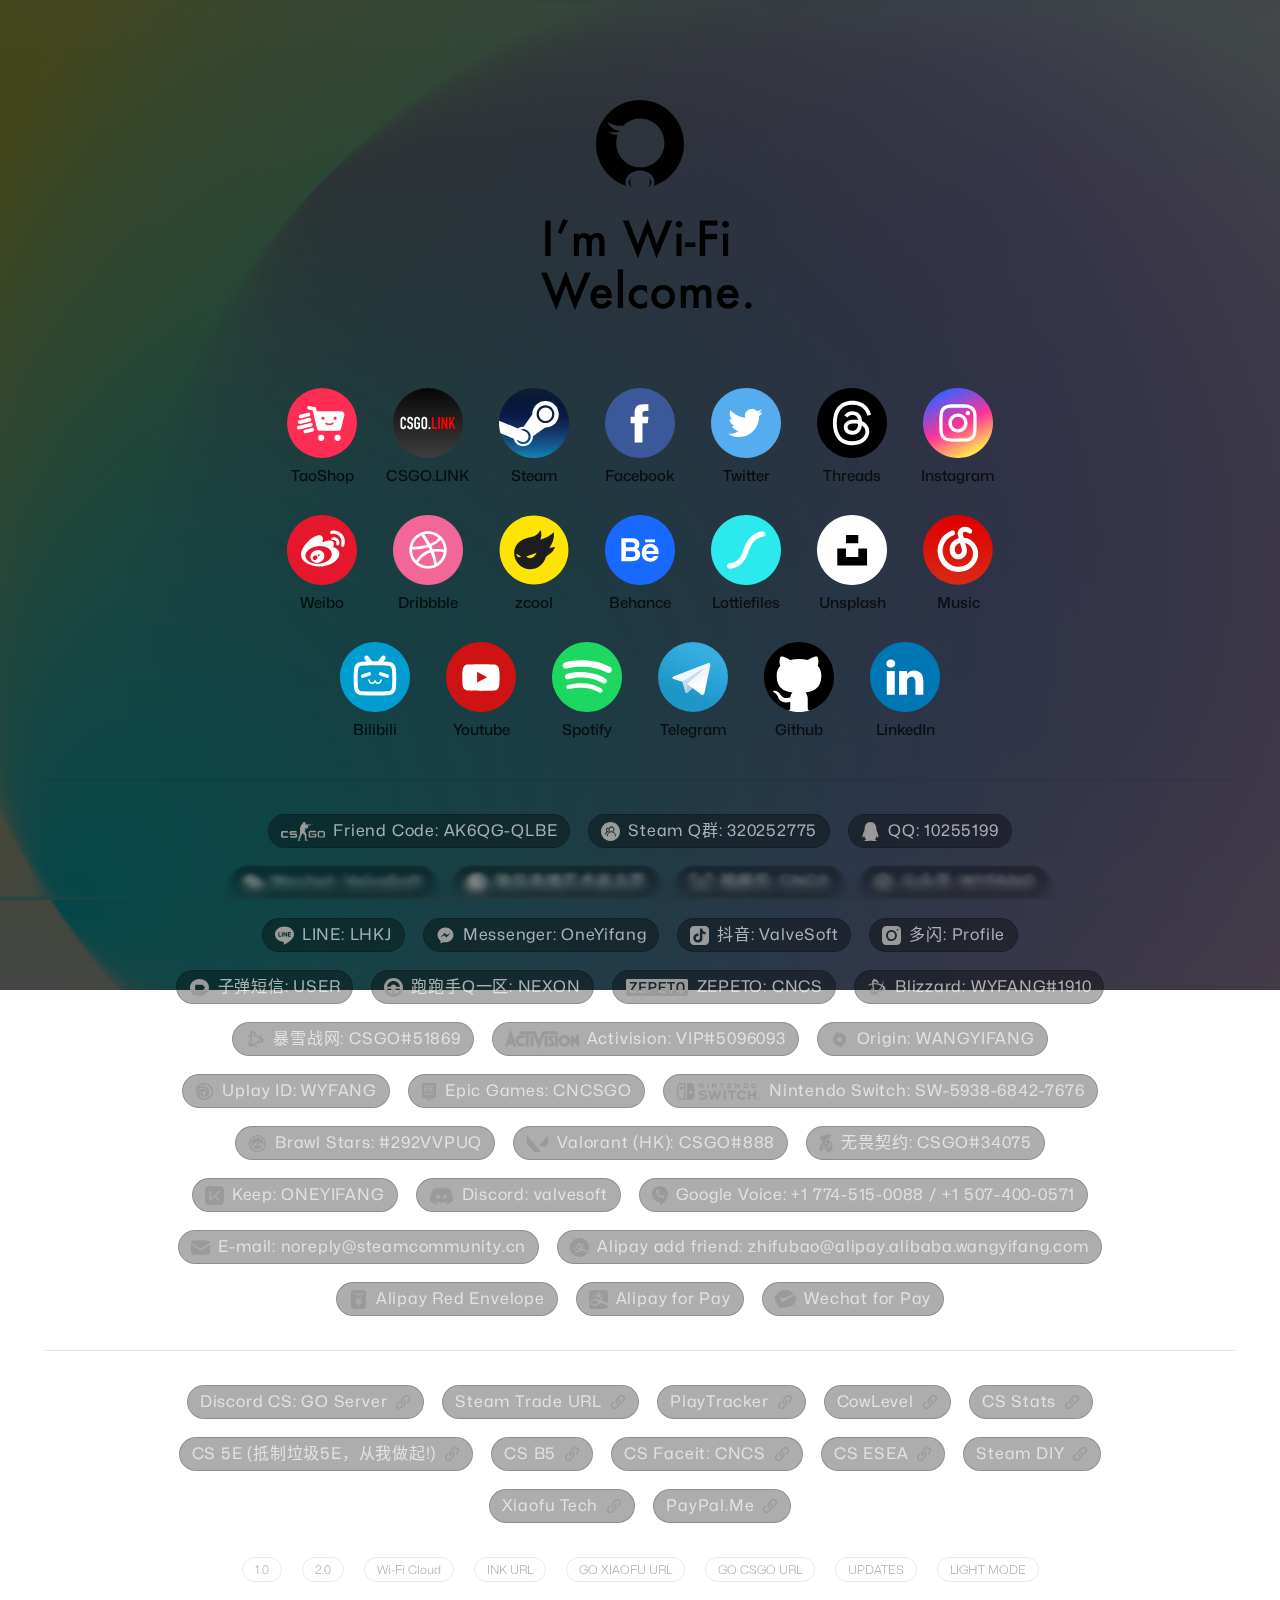
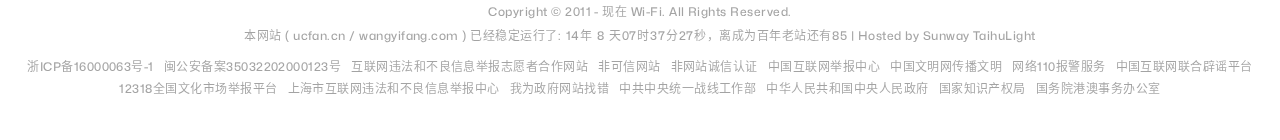
==== commit 97ed77c7: "Update index.html" ====
--- a/index.html
+++ b/index.html
@@ -316,8 +316,8 @@
                 <div class="wifi-text" wificlick2copy="CSGO#888"><img class="wifi-url1" src="img/sm/valorant.svg"
                         alt="">Valorant (HK): CSGO#888
                 </div>
-                <div class="wifi-text" wificlick2copy="CS2#51504"><img class="wifi-url1" src="img/sm/valorant-cn.svg"
-                        alt="">无畏契约: CS2#51504
+                <div class="wifi-text" wificlick2copy="CSGO#34075"><img class="wifi-url1" src="img/sm/valorant-cn.svg"
+                        alt="">无畏契约: CSGO#34075
                 </div>
                 <div class="wifi-text-qr">
                     <div class="wifi-text-qr-text" wificlick2copy="ONEYIFANG"><img class="wifi-url1"
@@ -897,4 +897,4 @@
     <script src="scripts/bodymovin.js"></script>
 </body>
 
-</html>+</html>
